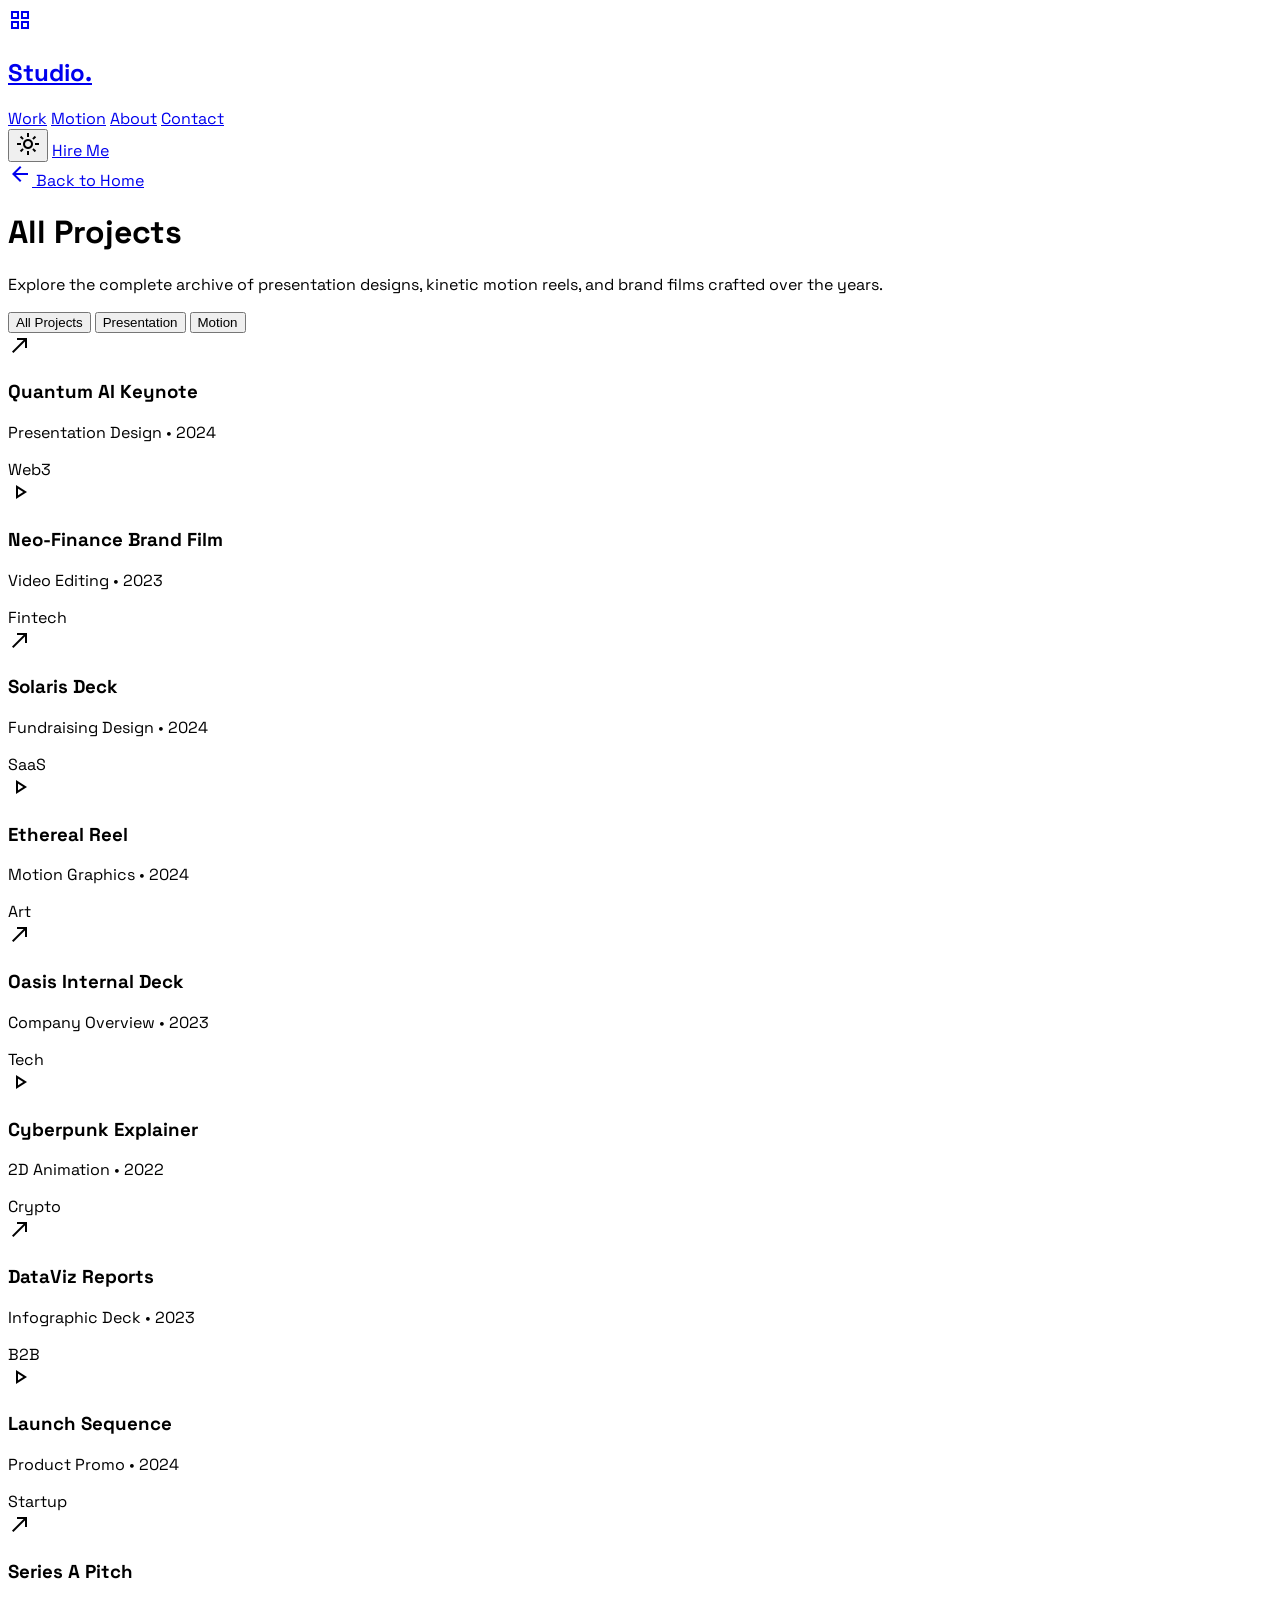
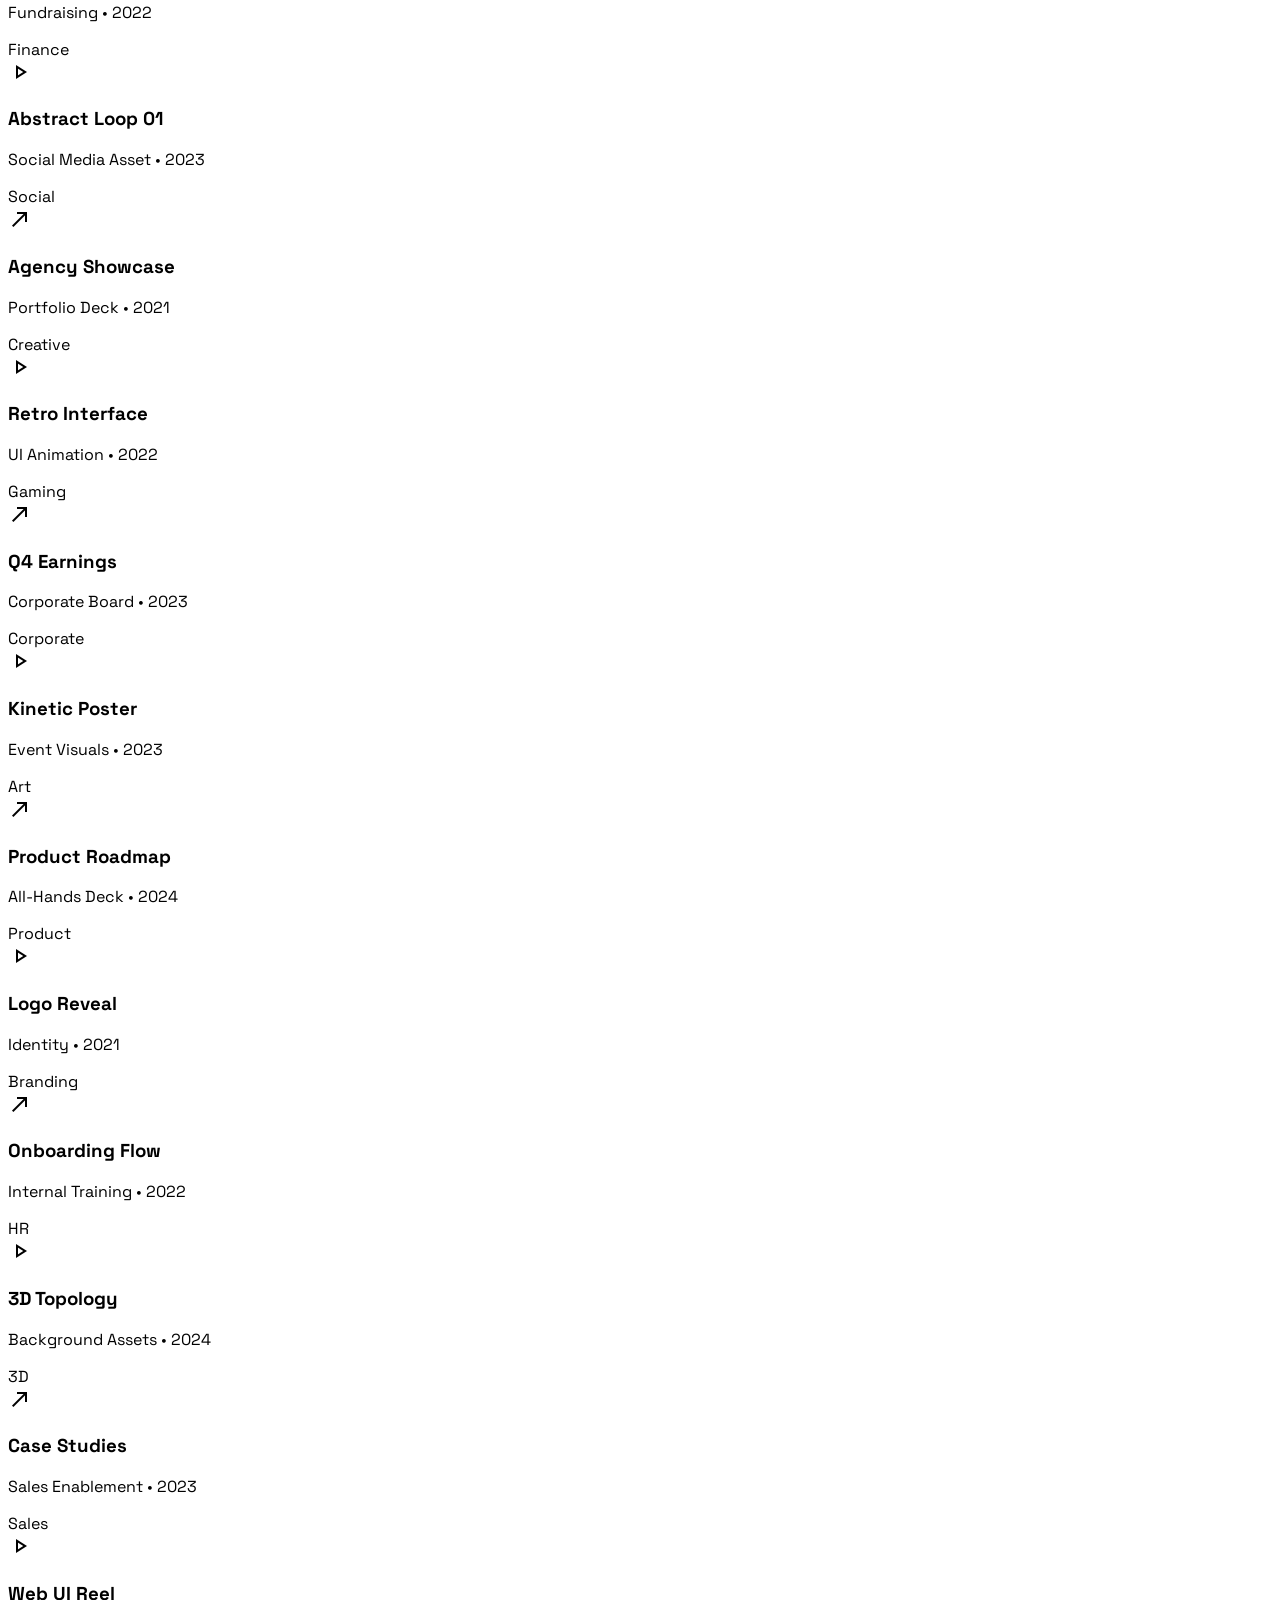
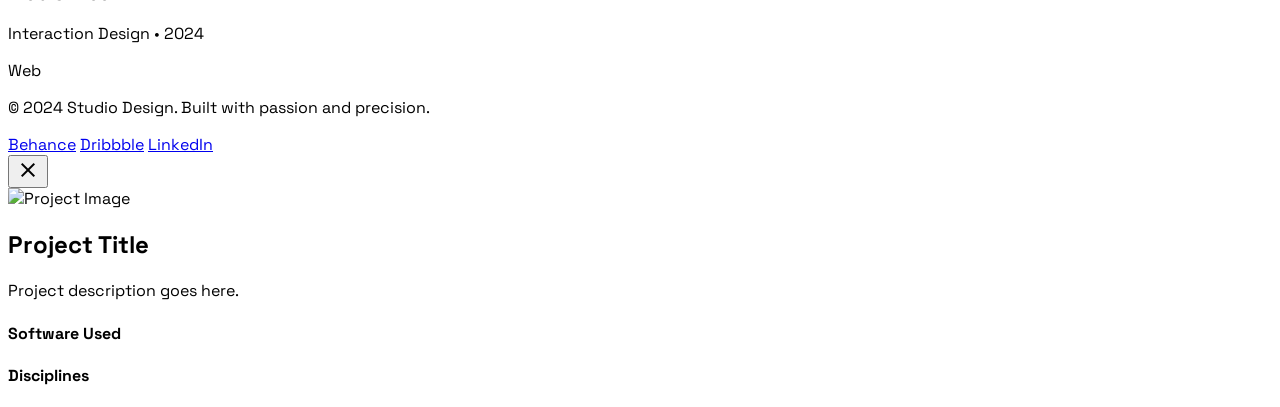
==== portfolio.html @ f1e60ae3 "Initial commit for portfolio landing page" ====
<!DOCTYPE html>

<html class="dark scroll-smooth scroll-pt-20" lang="en">

<head>
    <meta charset="utf-8" />
    <meta content="width=device-width, initial-scale=1.0" name="viewport" />
    <title>All Projects | Studio Portfolio</title>
    <script src="https://cdn.tailwindcss.com?plugins=forms,container-queries"></script>
    <script src="assets/js/tailwind.config.js"></script>
    <link href="https://fonts.googleapis.com/css2?family=Space+Grotesk:wght@300;400;500;600;700&display=swap"
        rel="stylesheet" />
    <link href="https://fonts.googleapis.com/css2?family=Material+Symbols+Outlined:wght,FILL@100..700,0..1&display=swap"
        rel="stylesheet" />
    <link href="https://fonts.googleapis.com/css2?family=Material+Symbols+Outlined:wght,FILL@100..700,0..1&display=swap"
        rel="stylesheet" />
    <link rel="stylesheet" href="assets/css/styles.css" />
</head>

<body
    class="bg-background-light dark:bg-background-dark text-slate-900 dark:text-slate-100 transition-colors duration-300">
    <!-- Top Navigation -->
    <nav
        class="sticky top-0 z-50 w-full border-b border-slate-200 dark:border-slate-800 bg-background-light/80 dark:bg-background-dark/80 backdrop-blur-md">
        <div class="max-w-7xl mx-auto px-6 h-20 flex items-center justify-between">
            <a href="code.html" class="flex items-center gap-3 hover:opacity-80 transition-opacity">
                <div class="size-8 bg-primary rounded-lg flex items-center justify-center text-white">
                    <span class="material-symbols-outlined text-xl">grid_view</span>
                </div>
                <h1 class="text-xl font-bold tracking-tight">Studio.</h1>
            </a>
            <div class="hidden md:flex items-center gap-10">
                <a class="text-sm font-medium hover:text-primary transition-colors" href="code.html#work">Work</a>
                <a class="text-sm font-medium hover:text-primary transition-colors" href="code.html#motion">Motion</a>
                <a class="text-sm font-medium hover:text-primary transition-colors" href="code.html#about">About</a>
                <a class="text-sm font-medium hover:text-primary transition-colors" href="code.html#contact">Contact</a>
            </div>
            <div class="flex items-center gap-4">
                <button id="theme-toggle"
                    class="p-2 rounded-full hover:bg-slate-200 dark:hover:bg-slate-800 transition-colors">
                    <span id="theme-icon" class="material-symbols-outlined text-2xl">light_mode</span>
                </button>
                <a class="hidden sm:block px-5 py-2.5 bg-primary text-white text-sm font-bold rounded-lg hover:opacity-90 transition-opacity"
                    href="code.html#contact">
                    Hire Me
                </a>
            </div>
        </div>
    </nav>

    <!-- All Projects Header -->
    <div class="pt-24 pb-12 max-w-7xl mx-auto px-6 relative">
        <div class="absolute inset-0 kinetic-grid opacity-20 pointer-events-none"
            style="mask-image: linear-gradient(to bottom, black, transparent);"></div>
        <a href="code.html#work"
            class="inline-flex items-center gap-2 text-sm font-bold text-slate-500 hover:text-primary transition-colors mb-8 relative z-10">
            <span class="material-symbols-outlined text-sm">arrow_back</span>
            Back to Home
        </a>
        <h1 class="text-5xl md:text-7xl font-bold tracking-tighter mb-6 relative z-10">All <span
                class="text-primary">Projects</span></h1>
        <p class="text-xl text-slate-600 dark:text-slate-400 max-w-2xl leading-relaxed relative z-10">
            Explore the complete archive of presentation designs, kinetic motion reels, and brand films crafted over the
            years.
        </p>
    </div>

    <!-- Filter Section -->
    <section class="pb-24 max-w-7xl mx-auto px-6">
        <div class="flex border-b border-slate-200 dark:border-slate-800 mb-12">
            <button data-filter="all"
                class="filter-btn active pb-4 px-6 border-b-2 border-primary text-primary font-bold text-sm transition-all sm:text-base">All
                Projects</button>
            <button data-filter="presentation"
                class="filter-btn pb-4 px-6 border-b-2 border-transparent text-slate-400 font-bold text-sm hover:text-slate-600 dark:hover:text-slate-200 transition-all sm:text-base">Presentation</button>
            <button data-filter="motion"
                class="filter-btn pb-4 px-6 border-b-2 border-transparent text-slate-400 font-bold text-sm hover:text-slate-600 dark:hover:text-slate-200 transition-all sm:text-base">Motion</button>
        </div>

        <div class="grid grid-cols-1 md:grid-cols-2 lg:grid-cols-3 gap-8" id="portfolio-grid">
            <!-- Project 1 (Presentation) -->
            <div class="project-card group cursor-pointer" data-category="presentation" data-title="Quantum AI Keynote"
                data-description="A visually stunning keynote presentation crafted for a cutting-edge web3 AI platform. The slides translate complex neural network architectures into simple, digestible diagrams the audience can understand."
                data-software="Figma, Keynote, Illustrator" data-disciplines="Presentation Design, UI Design"
                data-image="https://lh3.googleusercontent.com/aida-public/[base64]">
                <div class="relative aspect-video rounded-2xl overflow-hidden mb-6">
                    <div
                        class="absolute inset-0 bg-primary/20 opacity-0 group-hover:opacity-100 transition-opacity z-10 flex items-center justify-center">
                        <div
                            class="size-16 bg-white rounded-full flex items-center justify-center scale-75 group-hover:scale-100 transition-transform duration-300 shadow-xl">
                            <span class="material-symbols-outlined text-primary text-3xl">north_east</span>
                        </div>
                    </div>
                    <div class="w-full h-full bg-slate-200 dark:bg-slate-800 bg-cover bg-center transition-transform duration-700 group-hover:scale-110"
                        style="background-image: url('https://lh3.googleusercontent.com/aida-public/[base64]')">
                    </div>
                </div>
                <div class="flex justify-between items-start">
                    <div>
                        <h3 class="text-xl font-bold mb-1">Quantum AI Keynote</h3>
                        <p class="text-sm text-slate-500 dark:text-slate-400">Presentation Design • 2024</p>
                    </div>
                    <span
                        class="text-[10px] font-bold uppercase tracking-widest text-primary border border-primary/20 px-2 py-1 rounded-full">Web3</span>
                </div>
            </div>

            <!-- Project 2 (Motion) -->
            <div class="project-card group cursor-pointer" data-category="motion" data-title="Neo-Finance Brand Film"
                data-description="A fast-paced kinetic typography and motion graphics brand film for a modern fintech startup. The edit focuses on dynamic transitions and rhythmic cuts sync'd to a custom electronic soundtrack."
                data-software="After Effects, Premiere Pro, Cinema 4D"
                data-disciplines="Motion Graphics, Video Editing, 3D Rendering"
                data-image="https://lh3.googleusercontent.com/aida-public/[base64]">
                <div class="relative aspect-video rounded-2xl overflow-hidden mb-6">
                    <div
                        class="absolute inset-0 bg-primary/20 opacity-0 group-hover:opacity-100 transition-opacity z-10 flex items-center justify-center">
                        <div
                            class="size-16 bg-white rounded-full flex items-center justify-center scale-75 group-hover:scale-100 transition-transform duration-300 shadow-xl">
                            <span class="material-symbols-outlined text-primary text-3xl">play_arrow</span>
                        </div>
                    </div>
                    <div class="w-full h-full bg-slate-200 dark:bg-slate-800 bg-cover bg-center transition-transform duration-700 group-hover:scale-110"
                        style="background-image: url('https://lh3.googleusercontent.com/aida-public/[base64]')">
                    </div>
                </div>
                <div class="flex justify-between items-start">
                    <div>
                        <h3 class="text-xl font-bold mb-1">Neo-Finance Brand Film</h3>
                        <p class="text-sm text-slate-500 dark:text-slate-400">Video Editing • 2023</p>
                    </div>
                    <span
                        class="text-[10px] font-bold uppercase tracking-widest text-primary border border-primary/20 px-2 py-1 rounded-full">Fintech</span>
                </div>
            </div>

            <!-- Project 3 (Presentation) -->
            <div class="project-card group cursor-pointer" data-category="presentation" data-title="Solaris Deck"
                data-description="A minimalist internal funding deck emphasizing typography and generous white space. Focused on telling the story of solar scalability through clear data visualization and bold product imagery."
                data-software="Keynote, Figma" data-disciplines="Pitch Deck Design, Corporate Branding"
                data-image="https://lh3.googleusercontent.com/aida-public/[base64]">
                <div class="relative aspect-video rounded-2xl overflow-hidden mb-6">
                    <div
                        class="absolute inset-0 bg-primary/20 opacity-0 group-hover:opacity-100 transition-opacity z-10 flex items-center justify-center">
                        <div
                            class="size-16 bg-white rounded-full flex items-center justify-center scale-75 group-hover:scale-100 transition-transform duration-300 shadow-xl">
                            <span class="material-symbols-outlined text-primary text-3xl">north_east</span>
                        </div>
                    </div>
                    <div class="w-full h-full bg-slate-200 dark:bg-slate-800 bg-cover bg-center transition-transform duration-700 group-hover:scale-110"
                        style="background-image: url('https://lh3.googleusercontent.com/aida-public/[base64]')">
                    </div>
                </div>
                <div class="flex justify-between items-start">
                    <div>
                        <h3 class="text-xl font-bold mb-1">Solaris Deck</h3>
                        <p class="text-sm text-slate-500 dark:text-slate-400">Fundraising Design • 2024</p>
                    </div>
                    <span
                        class="text-[10px] font-bold uppercase tracking-widest text-primary border border-primary/20 px-2 py-1 rounded-full">SaaS</span>
                </div>
            </div>

            <!-- Project 4 (Motion) -->
            <div class="project-card group cursor-pointer" data-category="motion" data-title="Ethereal Reel"
                data-description="An artistic collection of looping 3D renders exploring fluid dynamics and subsurface scattering under neon lighting conditions. Used as primary exhibition backdrops in an art gallery."
                data-software="Blender, After Effects, DaVinci Resolve" data-disciplines="3D Animation, Color Grading"
                data-image="https://lh3.googleusercontent.com/aida-public/[base64]">
                <div class="relative aspect-video rounded-2xl overflow-hidden mb-6">
                    <div
                        class="absolute inset-0 bg-primary/20 opacity-0 group-hover:opacity-100 transition-opacity z-10 flex items-center justify-center">
                        <div
                            class="size-16 bg-white rounded-full flex items-center justify-center scale-75 group-hover:scale-100 transition-transform duration-300 shadow-xl">
                            <span class="material-symbols-outlined text-primary text-3xl">play_arrow</span>
                        </div>
                    </div>
                    <div class="w-full h-full bg-slate-200 dark:bg-slate-800 bg-cover bg-center transition-transform duration-700 group-hover:scale-110"
                        style="background-image: url('https://lh3.googleusercontent.com/aida-public/[base64]')">
                    </div>
                </div>
                <div class="flex justify-between items-start">
                    <div>
                        <h3 class="text-xl font-bold mb-1">Ethereal Reel</h3>
                        <p class="text-sm text-slate-500 dark:text-slate-400">Motion Graphics • 2024</p>
                    </div>
                    <span
                        class="text-[10px] font-bold uppercase tracking-widest text-primary border border-primary/20 px-2 py-1 rounded-full">Art</span>
                </div>
            </div>

            <!-- Project 5 (Presentation) -->
            <div class="project-card group cursor-pointer" data-category="presentation" data-title="Oasis Internal Deck"
                data-description="A clean, comprehensive internal company overview deck for a leading tech conglomerate. Uses soft gradients and precise data visualization to inform stakeholders of Q3 growth metrics."
                data-software="Google Slides, Figma" data-disciplines="Corporate Branding, Presentation Design"
                data-image="https://images.unsplash.com/photo-1557804506-669a67965ba0?ixlib=rb-4.0.3&auto=format&fit=crop&w=800&q=80">
                <div class="relative aspect-video rounded-2xl overflow-hidden mb-6">
                    <div
                        class="absolute inset-0 bg-primary/20 opacity-0 group-hover:opacity-100 transition-opacity z-10 flex items-center justify-center">
                        <div
                            class="size-16 bg-white rounded-full flex items-center justify-center scale-75 group-hover:scale-100 transition-transform duration-300 shadow-xl">
                            <span class="material-symbols-outlined text-primary text-3xl">north_east</span>
                        </div>
                    </div>
                    <div class="w-full h-full bg-slate-300 dark:bg-slate-700 bg-cover bg-center transition-transform duration-700 group-hover:scale-110"
                        style="background-image: url('https://images.unsplash.com/photo-1557804506-669a67965ba0?ixlib=rb-4.0.3&auto=format&fit=crop&w=800&q=80')">
                    </div>
                </div>
                <div class="flex justify-between items-start">
                    <div>
                        <h3 class="text-xl font-bold mb-1">Oasis Internal Deck</h3>
                        <p class="text-sm text-slate-500 dark:text-slate-400">Company Overview • 2023</p>
                    </div>
                    <span
                        class="text-[10px] font-bold uppercase tracking-widest text-primary border border-primary/20 px-2 py-1 rounded-full">Tech</span>
                </div>
            </div>

            <!-- Project 6 (Motion) -->
            <div class="project-card group cursor-pointer" data-category="motion" data-title="Cyberpunk Explainer"
                data-description="A 2D character animation and explainer video exploring the future of crypto-wallets. Designed with a distinct cyberpunk aesthetic, using vibrant neon outlines and deep contrasting shadows."
                data-software="After Effects, Illustrator" data-disciplines="2D Animation, Illustration"
                data-image="https://images.unsplash.com/photo-1550751827-4bd374c3f58b?ixlib=rb-4.0.3&auto=format&fit=crop&w=800&q=80">
                <div class="relative aspect-video rounded-2xl overflow-hidden mb-6">
                    <div
                        class="absolute inset-0 bg-primary/20 opacity-0 group-hover:opacity-100 transition-opacity z-10 flex items-center justify-center">
                        <div
                            class="size-16 bg-white rounded-full flex items-center justify-center scale-75 group-hover:scale-100 transition-transform duration-300 shadow-xl">
                            <span class="material-symbols-outlined text-primary text-3xl">play_arrow</span>
                        </div>
                    </div>
                    <div class="w-full h-full bg-slate-300 dark:bg-slate-700 bg-cover bg-center transition-transform duration-700 group-hover:scale-110"
                        style="background-image: url('https://images.unsplash.com/photo-1550751827-4bd374c3f58b?ixlib=rb-4.0.3&auto=format&fit=crop&w=800&q=80')">
                    </div>
                </div>
                <div class="flex justify-between items-start">
                    <div>
                        <h3 class="text-xl font-bold mb-1">Cyberpunk Explainer</h3>
                        <p class="text-sm text-slate-500 dark:text-slate-400">2D Animation • 2022</p>
                    </div>
                    <span
                        class="text-[10px] font-bold uppercase tracking-widest text-primary border border-primary/20 px-2 py-1 rounded-full">Crypto</span>
                </div>
            </div>

            <!-- Project 7 (Presentation) -->
            <div class="project-card group cursor-pointer" data-category="presentation" data-title="DataViz Reports"
                data-description="A sophisticated infographic deck designed for B2B analytics. Transformed dense spreadsheets of unstructured data into a compelling, visually striking narrative utilizing custom chart graphics."
                data-software="Tableau, Keynote, Figma" data-disciplines="Information Architecture, Data Visualization"
                data-image="https://images.unsplash.com/photo-1551288049-bebda4e38f71?ixlib=rb-4.0.3&auto=format&fit=crop&w=800&q=80">
                <div class="relative aspect-video rounded-2xl overflow-hidden mb-6">
                    <div
                        class="absolute inset-0 bg-primary/20 opacity-0 group-hover:opacity-100 transition-opacity z-10 flex items-center justify-center">
                        <div
                            class="size-16 bg-white rounded-full flex items-center justify-center scale-75 group-hover:scale-100 transition-transform duration-300 shadow-xl">
                            <span class="material-symbols-outlined text-primary text-3xl">north_east</span>
                        </div>
                    </div>
                    <div class="w-full h-full bg-slate-300 dark:bg-slate-700 bg-cover bg-center transition-transform duration-700 group-hover:scale-110"
                        style="background-image: url('https://images.unsplash.com/photo-1551288049-bebda4e38f71?ixlib=rb-4.0.3&auto=format&fit=crop&w=800&q=80')">
                    </div>
                </div>
                <div class="flex justify-between items-start">
                    <div>
                        <h3 class="text-xl font-bold mb-1">DataViz Reports</h3>
                        <p class="text-sm text-slate-500 dark:text-slate-400">Infographic Deck • 2023</p>
                    </div>
                    <span
                        class="text-[10px] font-bold uppercase tracking-widest text-primary border border-primary/20 px-2 py-1 rounded-full">B2B</span>
                </div>
            </div>

            <!-- Project 8 (Motion) -->
            <div class="project-card group cursor-pointer" data-category="motion" data-title="Launch Sequence"
                data-description="A dramatic hardware product promo showcasing the unveiling of a sleek new consumer electronics device. Built around high-contrast lighting, macro camera movements, and tension-building sound design."
                data-software="Cinema 4D, Redshift, After Effects, Logic Pro"
                data-disciplines="3D Product Visualization, Sound Design"
                data-image="https://images.unsplash.com/photo-1535016120720-40c746a6580c?ixlib=rb-4.0.3&auto=format&fit=crop&w=800&q=80">
                <div class="relative aspect-video rounded-2xl overflow-hidden mb-6">
                    <div
                        class="absolute inset-0 bg-primary/20 opacity-0 group-hover:opacity-100 transition-opacity z-10 flex items-center justify-center">
                        <div
                            class="size-16 bg-white rounded-full flex items-center justify-center scale-75 group-hover:scale-100 transition-transform duration-300 shadow-xl">
                            <span class="material-symbols-outlined text-primary text-3xl">play_arrow</span>
                        </div>
                    </div>
                    <div class="w-full h-full bg-slate-300 dark:bg-slate-700 bg-cover bg-center transition-transform duration-700 group-hover:scale-110"
                        style="background-image: url('https://images.unsplash.com/photo-1535016120720-40c746a6580c?ixlib=rb-4.0.3&auto=format&fit=crop&w=800&q=80')">
                    </div>
                </div>
                <div class="flex justify-between items-start">
                    <div>
                        <h3 class="text-xl font-bold mb-1">Launch Sequence</h3>
                        <p class="text-sm text-slate-500 dark:text-slate-400">Product Promo • 2024</p>
                    </div>
                    <span
                        class="text-[10px] font-bold uppercase tracking-widest text-primary border border-primary/20 px-2 py-1 rounded-full">Startup</span>
                </div>
            </div>

            <!-- Project 9 (Presentation) -->
            <div class="project-card group cursor-pointer" data-category="presentation" data-title="Series A Pitch"
                data-description="A high-stakes Series A pitch deck that successfully raised $15M for a fast-growing fintech company. Focuses on clear problem-solution framing and robust financial modeling slides."
                data-software="Keynote, Illustrator" data-disciplines="Pitch Deck Design, Brand Identity"
                data-image="https://images.unsplash.com/photo-1460925895917-afdab827c52f?ixlib=rb-4.0.3&auto=format&fit=crop&w=800&q=80">
                <div class="relative aspect-video rounded-2xl overflow-hidden mb-6">
                    <div
                        class="absolute inset-0 bg-primary/20 opacity-0 group-hover:opacity-100 transition-opacity z-10 flex items-center justify-center">
                        <div
                            class="size-16 bg-white rounded-full flex items-center justify-center scale-75 group-hover:scale-100 transition-transform duration-300 shadow-xl">
                            <span class="material-symbols-outlined text-primary text-3xl">north_east</span>
                        </div>
                    </div>
                    <div class="w-full h-full bg-slate-300 dark:bg-slate-700 bg-cover bg-center transition-transform duration-700 group-hover:scale-110"
                        style="background-image: url('https://images.unsplash.com/photo-1460925895917-afdab827c52f?ixlib=rb-4.0.3&auto=format&fit=crop&w=800&q=80')">
                    </div>
                </div>
                <div class="flex justify-between items-start">
                    <div>
                        <h3 class="text-xl font-bold mb-1">Series A Pitch</h3>
                        <p class="text-sm text-slate-500 dark:text-slate-400">Fundraising • 2022</p>
                    </div>
                    <span
                        class="text-[10px] font-bold uppercase tracking-widest text-primary border border-primary/20 px-2 py-1 rounded-full">Finance</span>
                </div>
            </div>

            <!-- Project 10 (Motion) -->
            <div class="project-card group cursor-pointer" data-category="motion" data-title="Abstract Loop 01"
                data-description="A series of seamlessly looping geometric animations designed for social media engagement. Experimenting with procedural textures and physical simulations."
                data-software="Blender, After Effects" data-disciplines="3D Animation, Procedural Design"
                data-image="https://images.unsplash.com/photo-1618005182384-a83a8bd57fbe?ixlib=rb-4.0.3&auto=format&fit=crop&w=800&q=80">
                <div class="relative aspect-video rounded-2xl overflow-hidden mb-6">
                    <div
                        class="absolute inset-0 bg-primary/20 opacity-0 group-hover:opacity-100 transition-opacity z-10 flex items-center justify-center">
                        <div
                            class="size-16 bg-white rounded-full flex items-center justify-center scale-75 group-hover:scale-100 transition-transform duration-300 shadow-xl">
                            <span class="material-symbols-outlined text-primary text-3xl">play_arrow</span>
                        </div>
                    </div>
                    <div class="w-full h-full bg-slate-300 dark:bg-slate-700 bg-cover bg-center transition-transform duration-700 group-hover:scale-110"
                        style="background-image: url('https://images.unsplash.com/photo-1618005182384-a83a8bd57fbe?ixlib=rb-4.0.3&auto=format&fit=crop&w=800&q=80')">
                    </div>
                </div>
                <div class="flex justify-between items-start">
                    <div>
                        <h3 class="text-xl font-bold mb-1">Abstract Loop 01</h3>
                        <p class="text-sm text-slate-500 dark:text-slate-400">Social Media Asset • 2023</p>
                    </div>
                    <span
                        class="text-[10px] font-bold uppercase tracking-widest text-primary border border-primary/20 px-2 py-1 rounded-full">Social</span>
                </div>
            </div>

            <!-- Project 11 (Presentation) -->
            <div class="project-card group cursor-pointer" data-category="presentation" data-title="Agency Showcase"
                data-description="A bold, image-heavy portfolio deck designed for a creative agency. Utilizing full-bleed imagery and minimalist typography to let the agency's work speak for itself."
                data-software="Figma, Photoshop" data-disciplines="Portfolio Design, Layout"
                data-image="https://images.unsplash.com/photo-1542744094-24638ea0b3ac?ixlib=rb-4.0.3&auto=format&fit=crop&w=800&q=80">
                <div class="relative aspect-video rounded-2xl overflow-hidden mb-6">
                    <div
                        class="absolute inset-0 bg-primary/20 opacity-0 group-hover:opacity-100 transition-opacity z-10 flex items-center justify-center">
                        <div
                            class="size-16 bg-white rounded-full flex items-center justify-center scale-75 group-hover:scale-100 transition-transform duration-300 shadow-xl">
                            <span class="material-symbols-outlined text-primary text-3xl">north_east</span>
                        </div>
                    </div>
                    <div class="w-full h-full bg-slate-300 dark:bg-slate-700 bg-cover bg-center transition-transform duration-700 group-hover:scale-110"
                        style="background-image: url('https://images.unsplash.com/photo-1542744094-24638ea0b3ac?ixlib=rb-4.0.3&auto=format&fit=crop&w=800&q=80')">
                    </div>
                </div>
                <div class="flex justify-between items-start">
                    <div>
                        <h3 class="text-xl font-bold mb-1">Agency Showcase</h3>
                        <p class="text-sm text-slate-500 dark:text-slate-400">Portfolio Deck • 2021</p>
                    </div>
                    <span
                        class="text-[10px] font-bold uppercase tracking-widest text-primary border border-primary/20 px-2 py-1 rounded-full">Creative</span>
                </div>
            </div>

            <!-- Project 12 (Motion) -->
            <div class="project-card group cursor-pointer" data-category="motion" data-title="Retro Interface"
                data-description="A UI animation study recreating a nostalgic, retro-futuristic operating system. Features scanning lines, glowing text effects, and chunky transitional animations."
                data-software="After Effects, Figma" data-disciplines="UI Animation, Motion Graphics"
                data-image="https://images.unsplash.com/photo-1550745165-9bc0b252726f?ixlib=rb-4.0.3&auto=format&fit=crop&w=800&q=80">
                <div class="relative aspect-video rounded-2xl overflow-hidden mb-6">
                    <div
                        class="absolute inset-0 bg-primary/20 opacity-0 group-hover:opacity-100 transition-opacity z-10 flex items-center justify-center">
                        <div
                            class="size-16 bg-white rounded-full flex items-center justify-center scale-75 group-hover:scale-100 transition-transform duration-300 shadow-xl">
                            <span class="material-symbols-outlined text-primary text-3xl">play_arrow</span>
                        </div>
                    </div>
                    <div class="w-full h-full bg-slate-300 dark:bg-slate-700 bg-cover bg-center transition-transform duration-700 group-hover:scale-110"
                        style="background-image: url('https://images.unsplash.com/photo-1550745165-9bc0b252726f?ixlib=rb-4.0.3&auto=format&fit=crop&w=800&q=80')">
                    </div>
                </div>
                <div class="flex justify-between items-start">
                    <div>
                        <h3 class="text-xl font-bold mb-1">Retro Interface</h3>
                        <p class="text-sm text-slate-500 dark:text-slate-400">UI Animation • 2022</p>
                    </div>
                    <span
                        class="text-[10px] font-bold uppercase tracking-widest text-primary border border-primary/20 px-2 py-1 rounded-full">Gaming</span>
                </div>
            </div>

            <!-- Project 13 (Presentation) -->
            <div class="project-card group cursor-pointer" data-category="presentation" data-title="Q4 Earnings"
                data-description="A sophisticated corporate board deck synthesizing an entire year of financial performance into a clear, compelling 15-minute narrative for stakeholders."
                data-software="PowerPoint, Excel, Illustrator" data-disciplines="Financial Reporting, Layout Design"
                data-image="https://images.unsplash.com/photo-1460925895917-afdab827c52f?ixlib=rb-4.0.3&auto=format&fit=crop&w=800&q=80">
                <div class="relative aspect-video rounded-2xl overflow-hidden mb-6">
                    <div
                        class="absolute inset-0 bg-primary/20 opacity-0 group-hover:opacity-100 transition-opacity z-10 flex items-center justify-center">
                        <div
                            class="size-16 bg-white rounded-full flex items-center justify-center scale-75 group-hover:scale-100 transition-transform duration-300 shadow-xl">
                            <span class="material-symbols-outlined text-primary text-3xl">north_east</span>
                        </div>
                    </div>
                    <div class="w-full h-full bg-slate-300 dark:bg-slate-700 bg-cover bg-center transition-transform duration-700 group-hover:scale-110"
                        style="background-image: url('https://images.unsplash.com/photo-1460925895917-afdab827c52f?ixlib=rb-4.0.3&auto=format&fit=crop&w=800&q=80')">
                    </div>
                </div>
                <div class="flex justify-between items-start">
                    <div>
                        <h3 class="text-xl font-bold mb-1">Q4 Earnings</h3>
                        <p class="text-sm text-slate-500 dark:text-slate-400">Corporate Board • 2023</p>
                    </div>
                    <span
                        class="text-[10px] font-bold uppercase tracking-widest text-primary border border-primary/20 px-2 py-1 rounded-full">Corporate</span>
                </div>
            </div>

            <!-- Project 14 (Motion) -->
            <div class="project-card group cursor-pointer" data-category="motion" data-title="Kinetic Poster"
                data-description="A series of animated typography posters for an underground music festival. Combines aggressive frame rates with distorted soundscapes to capture the raw energy of the event."
                data-software="After Effects, Photoshop" data-disciplines="Typography, Motion Graphics"
                data-image="https://images.unsplash.com/photo-1614850523459-c2f4c699c52e?ixlib=rb-4.0.3&auto=format&fit=crop&w=800&q=80">
                <div class="relative aspect-video rounded-2xl overflow-hidden mb-6">
                    <div
                        class="absolute inset-0 bg-primary/20 opacity-0 group-hover:opacity-100 transition-opacity z-10 flex items-center justify-center">
                        <div
                            class="size-16 bg-white rounded-full flex items-center justify-center scale-75 group-hover:scale-100 transition-transform duration-300 shadow-xl">
                            <span class="material-symbols-outlined text-primary text-3xl">play_arrow</span>
                        </div>
                    </div>
                    <div class="w-full h-full bg-slate-300 dark:bg-slate-700 bg-cover bg-center transition-transform duration-700 group-hover:scale-110"
                        style="background-image: url('https://images.unsplash.com/photo-1614850523459-c2f4c699c52e?ixlib=rb-4.0.3&auto=format&fit=crop&w=800&q=80')">
                    </div>
                </div>
                <div class="flex justify-between items-start">
                    <div>
                        <h3 class="text-xl font-bold mb-1">Kinetic Poster</h3>
                        <p class="text-sm text-slate-500 dark:text-slate-400">Event Visuals • 2023</p>
                    </div>
                    <span
                        class="text-[10px] font-bold uppercase tracking-widest text-primary border border-primary/20 px-2 py-1 rounded-full">Art</span>
                </div>
            </div>

            <!-- Project 15 (Presentation) -->
            <div class="project-card group cursor-pointer" data-category="presentation" data-title="Product Roadmap"
                data-description="An engaging all-hands product roadmap deck designed to align an entire organization around key Q1 deliverables and long-term vision goals."
                data-software="Figma, Keynote" data-disciplines="Information Architecture, UX Research"
                data-image="https://images.unsplash.com/photo-1542744173-8e7e53415bb0?ixlib=rb-4.0.3&auto=format&fit=crop&w=800&q=80">
                <div class="relative aspect-video rounded-2xl overflow-hidden mb-6">
                    <div
                        class="absolute inset-0 bg-primary/20 opacity-0 group-hover:opacity-100 transition-opacity z-10 flex items-center justify-center">
                        <div
                            class="size-16 bg-white rounded-full flex items-center justify-center scale-75 group-hover:scale-100 transition-transform duration-300 shadow-xl">
                            <span class="material-symbols-outlined text-primary text-3xl">north_east</span>
                        </div>
                    </div>
                    <div class="w-full h-full bg-slate-300 dark:bg-slate-700 bg-cover bg-center transition-transform duration-700 group-hover:scale-110"
                        style="background-image: url('https://images.unsplash.com/photo-1542744173-8e7e53415bb0?ixlib=rb-4.0.3&auto=format&fit=crop&w=800&q=80')">
                    </div>
                </div>
                <div class="flex justify-between items-start">
                    <div>
                        <h3 class="text-xl font-bold mb-1">Product Roadmap</h3>
                        <p class="text-sm text-slate-500 dark:text-slate-400">All-Hands Deck • 2024</p>
                    </div>
                    <span
                        class="text-[10px] font-bold uppercase tracking-widest text-primary border border-primary/20 px-2 py-1 rounded-full">Product</span>
                </div>
            </div>

            <!-- Project 16 (Motion) -->
            <div class="project-card group cursor-pointer" data-category="motion" data-title="Logo Reveal"
                data-description="A minimalist, highly polished 5-second logo reveal animation utilizing negative space, fluid motion trails, and crisp sound effects to establish brand presence."
                data-software="After Effects, Illustrator" data-disciplines="Brand Identity, 2D Animation"
                data-image="https://images.unsplash.com/photo-1550745165-9bc0b252726f?ixlib=rb-4.0.3&auto=format&fit=crop&w=800&q=80">
                <div class="relative aspect-video rounded-2xl overflow-hidden mb-6">
                    <div
                        class="absolute inset-0 bg-primary/20 opacity-0 group-hover:opacity-100 transition-opacity z-10 flex items-center justify-center">
                        <div
                            class="size-16 bg-white rounded-full flex items-center justify-center scale-75 group-hover:scale-100 transition-transform duration-300 shadow-xl">
                            <span class="material-symbols-outlined text-primary text-3xl">play_arrow</span>
                        </div>
                    </div>
                    <div class="w-full h-full bg-slate-300 dark:bg-slate-700 bg-cover bg-center transition-transform duration-700 group-hover:scale-110"
                        style="background-image: url('https://images.unsplash.com/photo-1550745165-9bc0b252726f?ixlib=rb-4.0.3&auto=format&fit=crop&w=800&q=80')">
                    </div>
                </div>
                <div class="flex justify-between items-start">
                    <div>
                        <h3 class="text-xl font-bold mb-1">Logo Reveal</h3>
                        <p class="text-sm text-slate-500 dark:text-slate-400">Identity • 2021</p>
                    </div>
                    <span
                        class="text-[10px] font-bold uppercase tracking-widest text-primary border border-primary/20 px-2 py-1 rounded-full">Branding</span>
                </div>
            </div>

            <!-- Project 17 (Presentation) -->
            <div class="project-card group cursor-pointer" data-category="presentation">
                <div class="relative aspect-video rounded-2xl overflow-hidden mb-6">
                    <div
                        class="absolute inset-0 bg-primary/20 opacity-0 group-hover:opacity-100 transition-opacity z-10 flex items-center justify-center">
                        <div
                            class="size-16 bg-white rounded-full flex items-center justify-center scale-75 group-hover:scale-100 transition-transform duration-300 shadow-xl">
                            <span class="material-symbols-outlined text-primary text-3xl">north_east</span>
                        </div>
                    </div>
                    <div class="w-full h-full bg-slate-300 dark:bg-slate-700 bg-cover bg-center transition-transform duration-700 group-hover:scale-110"
                        style="background-image: url('https://images.unsplash.com/photo-1531403009284-440f080d1e12?ixlib=rb-4.0.3&auto=format&fit=crop&w=800&q=80')">
                    </div>
                </div>
                <div class="flex justify-between items-start">
                    <div>
                        <h3 class="text-xl font-bold mb-1">Onboarding Flow</h3>
                        <p class="text-sm text-slate-500 dark:text-slate-400">Internal Training • 2022</p>
                    </div>
                    <span
                        class="text-[10px] font-bold uppercase tracking-widest text-primary border border-primary/20 px-2 py-1 rounded-full">HR</span>
                </div>
            </div>

            <!-- Project 18 (Motion) -->
            <div class="project-card group cursor-pointer" data-category="motion">
                <div class="relative aspect-video rounded-2xl overflow-hidden mb-6">
                    <div
                        class="absolute inset-0 bg-primary/20 opacity-0 group-hover:opacity-100 transition-opacity z-10 flex items-center justify-center">
                        <div
                            class="size-16 bg-white rounded-full flex items-center justify-center scale-75 group-hover:scale-100 transition-transform duration-300 shadow-xl">
                            <span class="material-symbols-outlined text-primary text-3xl">play_arrow</span>
                        </div>
                    </div>
                    <div class="w-full h-full bg-slate-300 dark:bg-slate-700 bg-cover bg-center transition-transform duration-700 group-hover:scale-110"
                        style="background-image: url('https://images.unsplash.com/photo-1620641788421-7a1c342ea42e?ixlib=rb-4.0.3&auto=format&fit=crop&w=800&q=80')">
                    </div>
                </div>
                <div class="flex justify-between items-start">
                    <div>
                        <h3 class="text-xl font-bold mb-1">3D Topology</h3>
                        <p class="text-sm text-slate-500 dark:text-slate-400">Background Assets • 2024</p>
                    </div>
                    <span
                        class="text-[10px] font-bold uppercase tracking-widest text-primary border border-primary/20 px-2 py-1 rounded-full">3D</span>
                </div>
            </div>

            <!-- Project 19 (Presentation) -->
            <div class="project-card group cursor-pointer" data-category="presentation">
                <div class="relative aspect-video rounded-2xl overflow-hidden mb-6">
                    <div
                        class="absolute inset-0 bg-primary/20 opacity-0 group-hover:opacity-100 transition-opacity z-10 flex items-center justify-center">
                        <div
                            class="size-16 bg-white rounded-full flex items-center justify-center scale-75 group-hover:scale-100 transition-transform duration-300 shadow-xl">
                            <span class="material-symbols-outlined text-primary text-3xl">north_east</span>
                        </div>
                    </div>
                    <div class="w-full h-full bg-slate-300 dark:bg-slate-700 bg-cover bg-center transition-transform duration-700 group-hover:scale-110"
                        style="background-image: url('https://images.unsplash.com/photo-1551288049-bebda4e38f71?ixlib=rb-4.0.3&auto=format&fit=crop&w=800&q=80')">
                    </div>
                </div>
                <div class="flex justify-between items-start">
                    <div>
                        <h3 class="text-xl font-bold mb-1">Case Studies</h3>
                        <p class="text-sm text-slate-500 dark:text-slate-400">Sales Enablement • 2023</p>
                    </div>
                    <span
                        class="text-[10px] font-bold uppercase tracking-widest text-primary border border-primary/20 px-2 py-1 rounded-full">Sales</span>
                </div>
            </div>

            <!-- Project 20 (Motion) -->
            <div class="project-card group cursor-pointer" data-category="motion">
                <div class="relative aspect-video rounded-2xl overflow-hidden mb-6">
                    <div
                        class="absolute inset-0 bg-primary/20 opacity-0 group-hover:opacity-100 transition-opacity z-10 flex items-center justify-center">
                        <div
                            class="size-16 bg-white rounded-full flex items-center justify-center scale-75 group-hover:scale-100 transition-transform duration-300 shadow-xl">
                            <span class="material-symbols-outlined text-primary text-3xl">play_arrow</span>
                        </div>
                    </div>
                    <div class="w-full h-full bg-slate-300 dark:bg-slate-700 bg-cover bg-center transition-transform duration-700 group-hover:scale-110"
                        style="background-image: url('https://images.unsplash.com/photo-1550751827-4bd374c3f58b?ixlib=rb-4.0.3&auto=format&fit=crop&w=800&q=80')">
                    </div>
                </div>
                <div class="flex justify-between items-start">
                    <div>
                        <h3 class="text-xl font-bold mb-1">Web UI Reel</h3>
                        <p class="text-sm text-slate-500 dark:text-slate-400">Interaction Design • 2024</p>
                    </div>
                    <span
                        class="text-[10px] font-bold uppercase tracking-widest text-primary border border-primary/20 px-2 py-1 rounded-full">Web</span>
                </div>
            </div>
        </div>
    </section>

    <!-- Footer -->
    <footer class="py-12 border-t border-slate-200 dark:border-slate-800">
        <div class="max-w-7xl mx-auto px-6 flex flex-col md:flex-row justify-between items-center gap-6">
            <p class="text-sm text-slate-500">© 2024 Studio Design. Built with passion and precision.</p>
            <div class="flex gap-8 text-sm font-bold uppercase tracking-widest text-slate-400">
                <a class="hover:text-primary transition-colors" href="#">Behance</a>
                <a class="hover:text-primary transition-colors" href="#">Dribbble</a>
                <a class="hover:text-primary transition-colors" href="#">LinkedIn</a>
            </div>
        </div>
    </footer>

    <script src="assets/js/main.js"></script>

    <!-- Project Details Modal -->
    <div id="project-modal"
        class="fixed inset-0 z-[200] hidden items-center justify-center p-4 sm:p-6 bg-slate-900/40 dark:bg-black/60 backdrop-blur-md opacity-0 transition-opacity duration-300">
        <!-- Overlay click area -->
        <div id="modal-backdrop" class="absolute inset-0"></div>

        <!-- Modal Content -->
        <div
            class="relative w-full max-w-3xl bg-white dark:bg-slate-900 border border-slate-200 dark:border-slate-800 rounded-3xl shadow-2xl overflow-hidden transform scale-95 transition-transform duration-300 max-h-[90vh] flex flex-col">
            <!-- Close Button -->
            <button id="close-modal-btn"
                class="absolute top-4 right-4 z-10 p-2 bg-white/50 dark:bg-black/30 backdrop-blur-sm rounded-full text-slate-900 dark:text-white hover:bg-white dark:hover:bg-slate-800 transition-colors shadow-sm">
                <span class="material-symbols-outlined">close</span>
            </button>

            <!-- Hero Image -->
            <div class="w-full h-48 sm:h-64 md:h-80 bg-slate-200 dark:bg-slate-800 relative z-0">
                <img id="modal-image" src="" alt="Project Image" class="w-full h-full object-cover" />
                <div class="absolute inset-0 bg-gradient-to-t from-white dark:from-slate-900 to-transparent"></div>
            </div>

            <!-- Content Area - Scrollable -->
            <div class="p-6 sm:p-8 md:p-10 -mt-16 sm:-mt-20 relative z-10 overflow-y-auto flex-1 custom-scrollbar">
                <h2 id="modal-title"
                    class="text-3xl md:text-4xl font-bold tracking-tight mb-4 text-slate-900 dark:text-white">Project
                    Title</h2>

                <p id="modal-description" class="text-lg text-slate-600 dark:text-slate-300 mb-8 leading-relaxed">
                    Project description goes here.
                </p>

                <div class="grid grid-cols-1 md:grid-cols-2 gap-8 border-t border-slate-200 dark:border-slate-800 pt-8">
                    <!-- Software Section -->
                    <div>
                        <h4 class="text-sm font-bold uppercase tracking-widest text-primary mb-3">Software Used</h4>
                        <div id="modal-software" class="flex flex-wrap gap-2">
                            <!-- Tags injected via JS -->
                        </div>
                    </div>

                    <!-- Disciplines Section -->
                    <div>
                        <h4 class="text-sm font-bold uppercase tracking-widest text-primary mb-3">Disciplines</h4>
                        <div id="modal-disciplines" class="flex flex-wrap gap-2">
                            <!-- Tags injected via JS -->
                        </div>
                    </div>
                </div>
            </div>
        </div>
    </div>
</body>

</html>
---- assets/css/styles.css ----
body {
    font-family: 'Space Grotesk', sans-serif;
}

.kinetic-grid {
    background-image: radial-gradient(circle at 2px 2px, rgba(13, 89, 242, 0.15) 1px, transparent 0);
    background-size: 40px 40px;
}

.project-card {
    transition: opacity 0.3s ease, transform 0.3s ease;
}
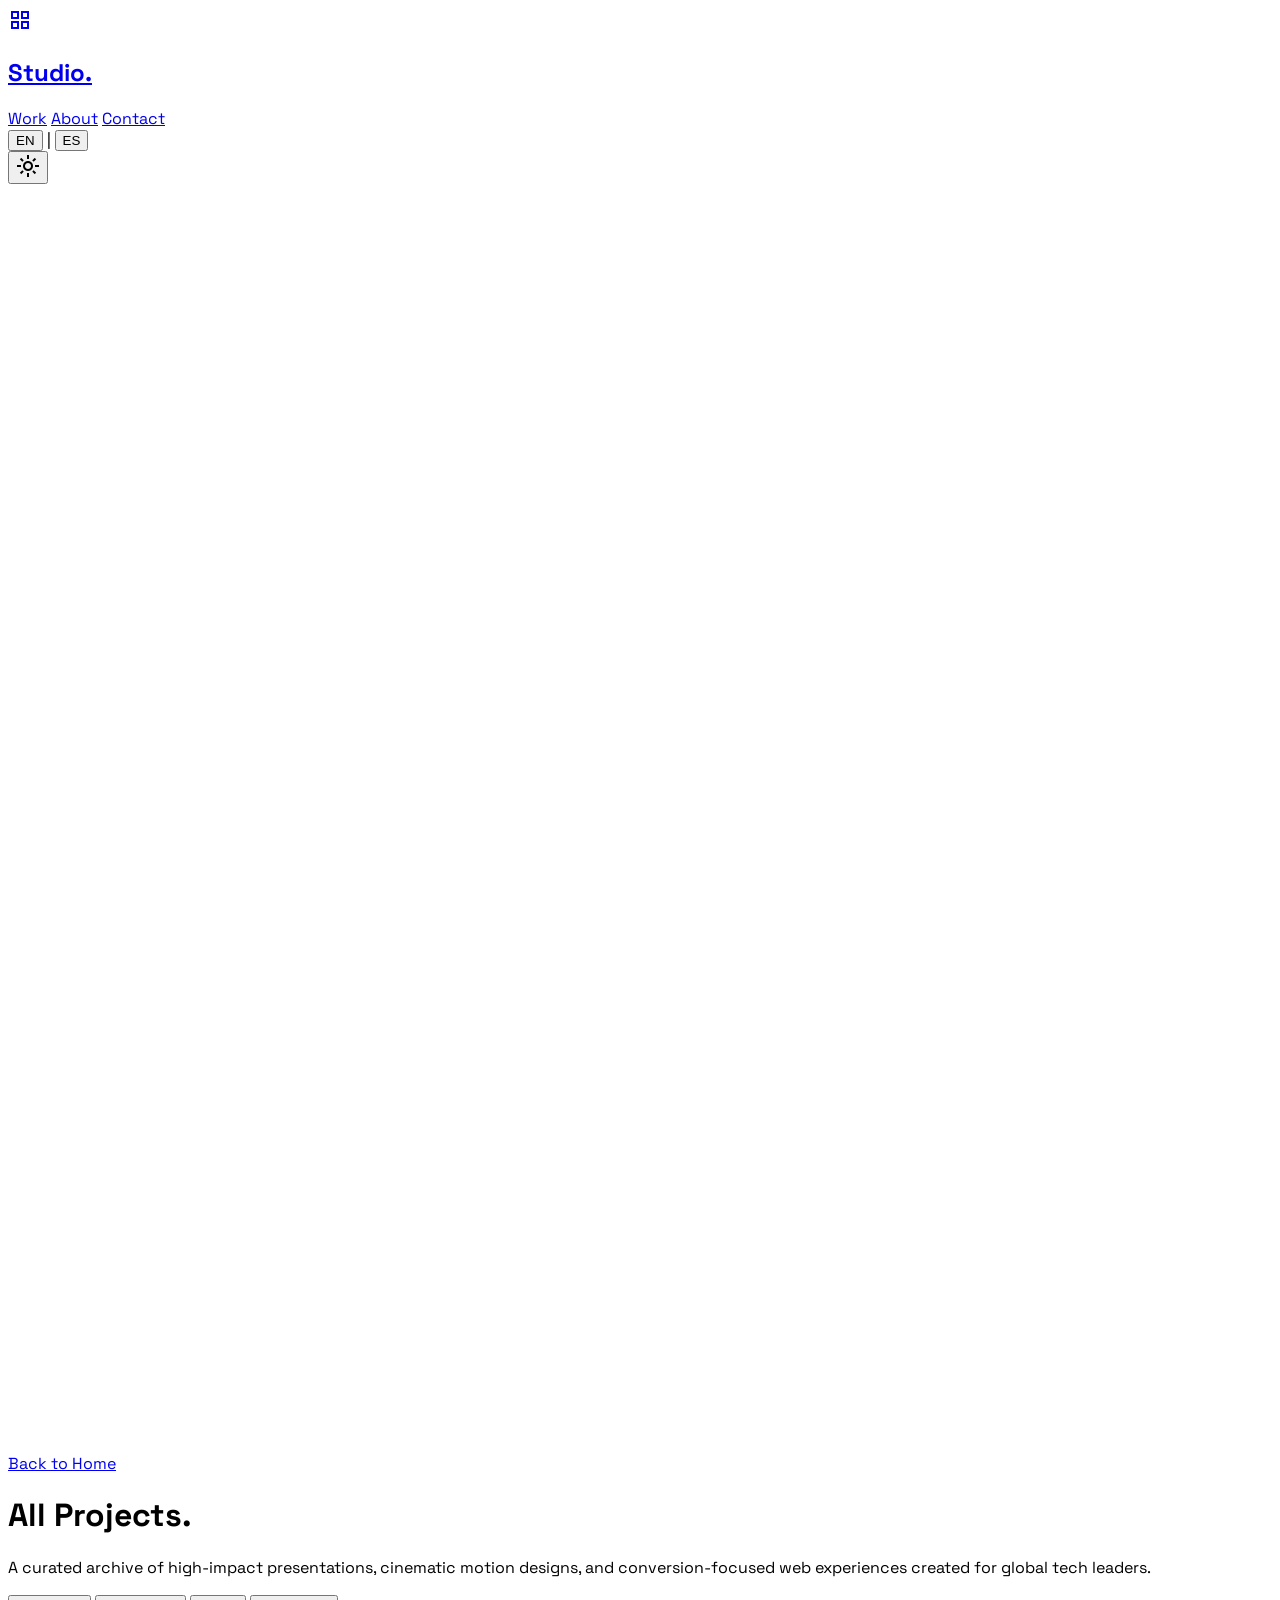
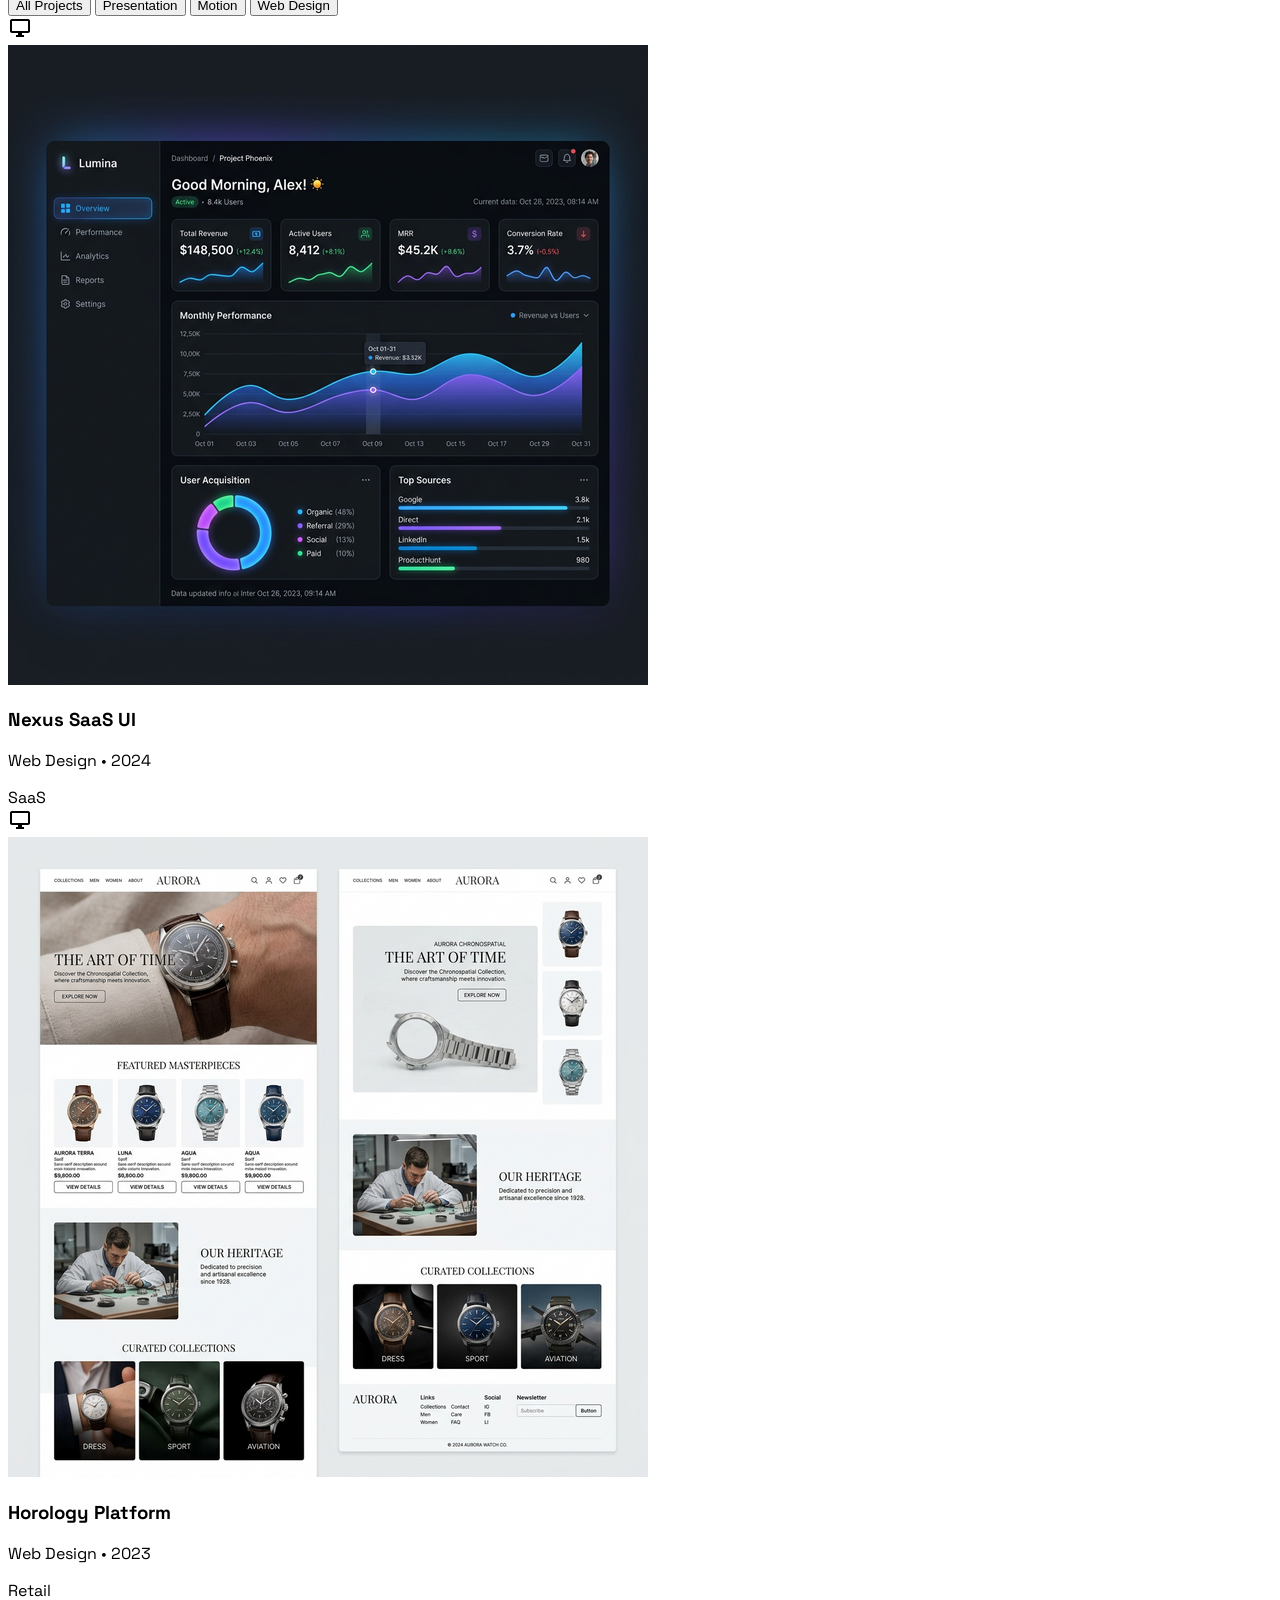
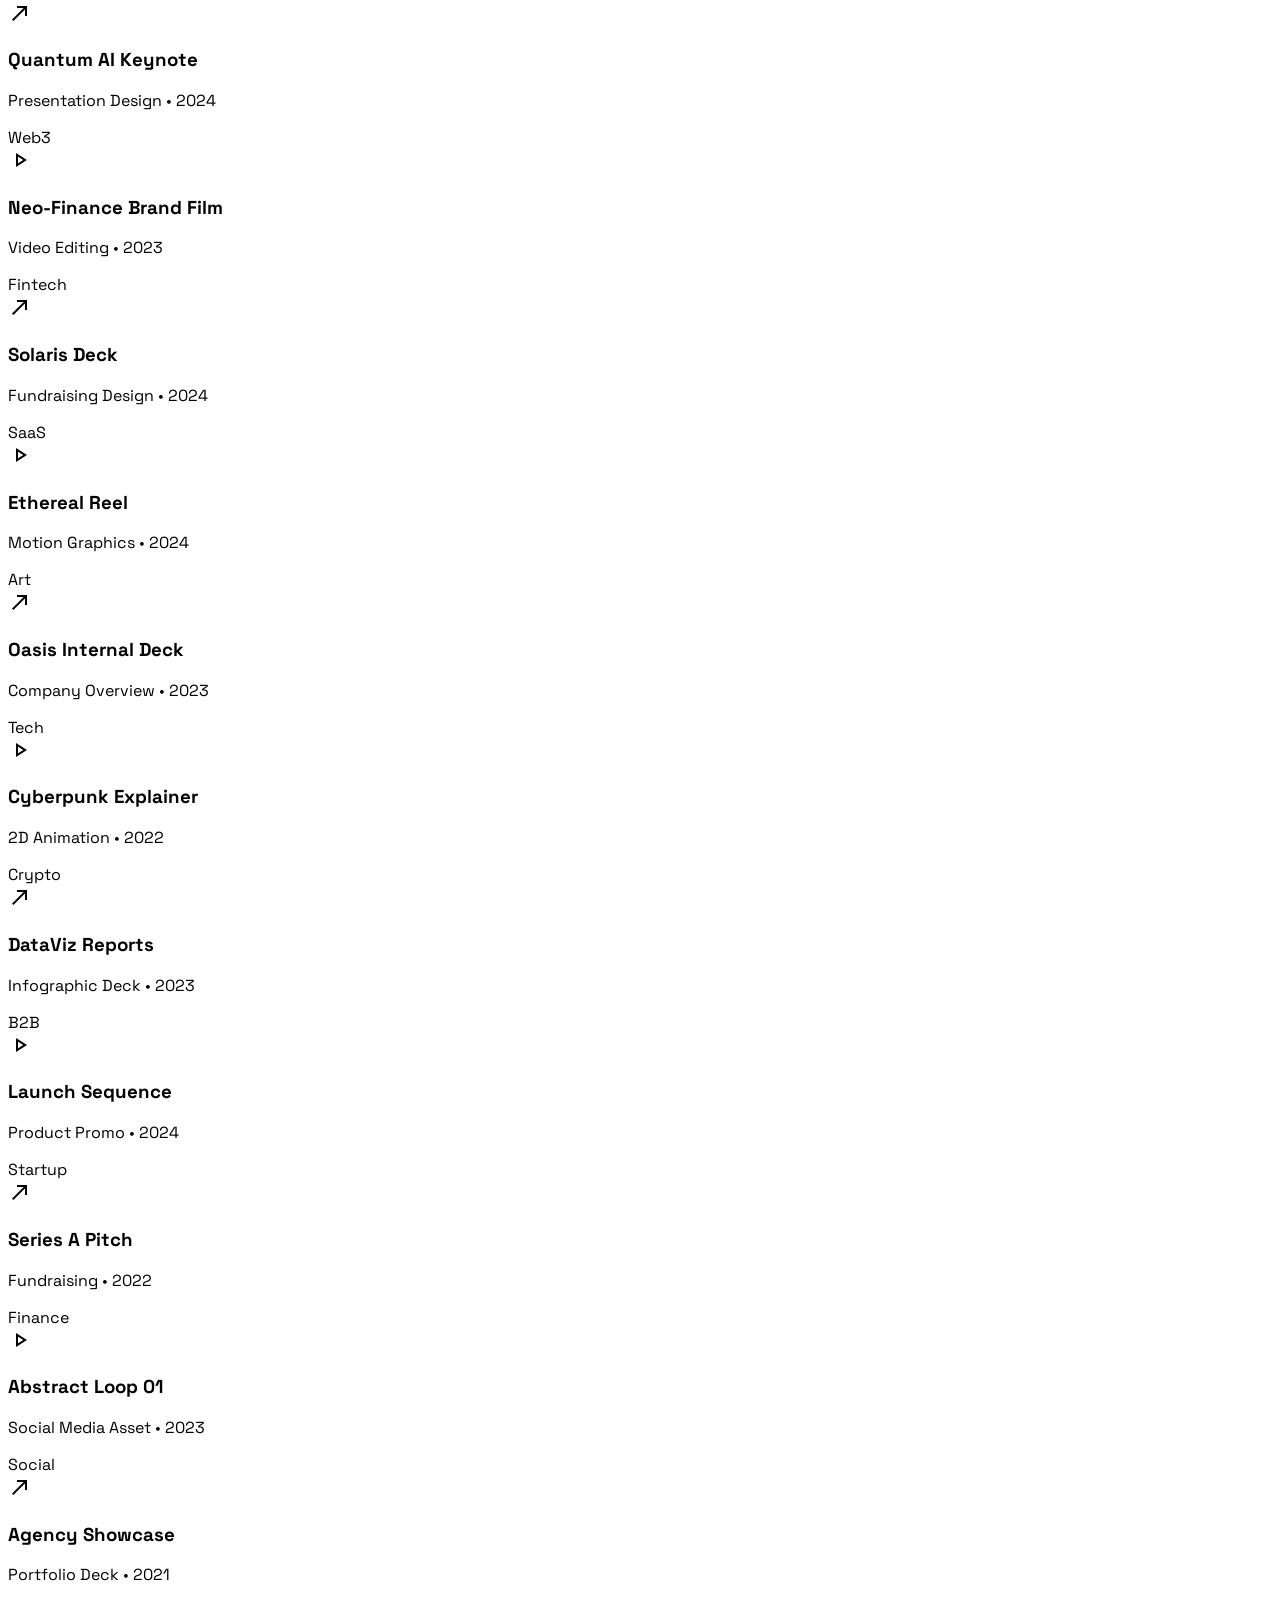
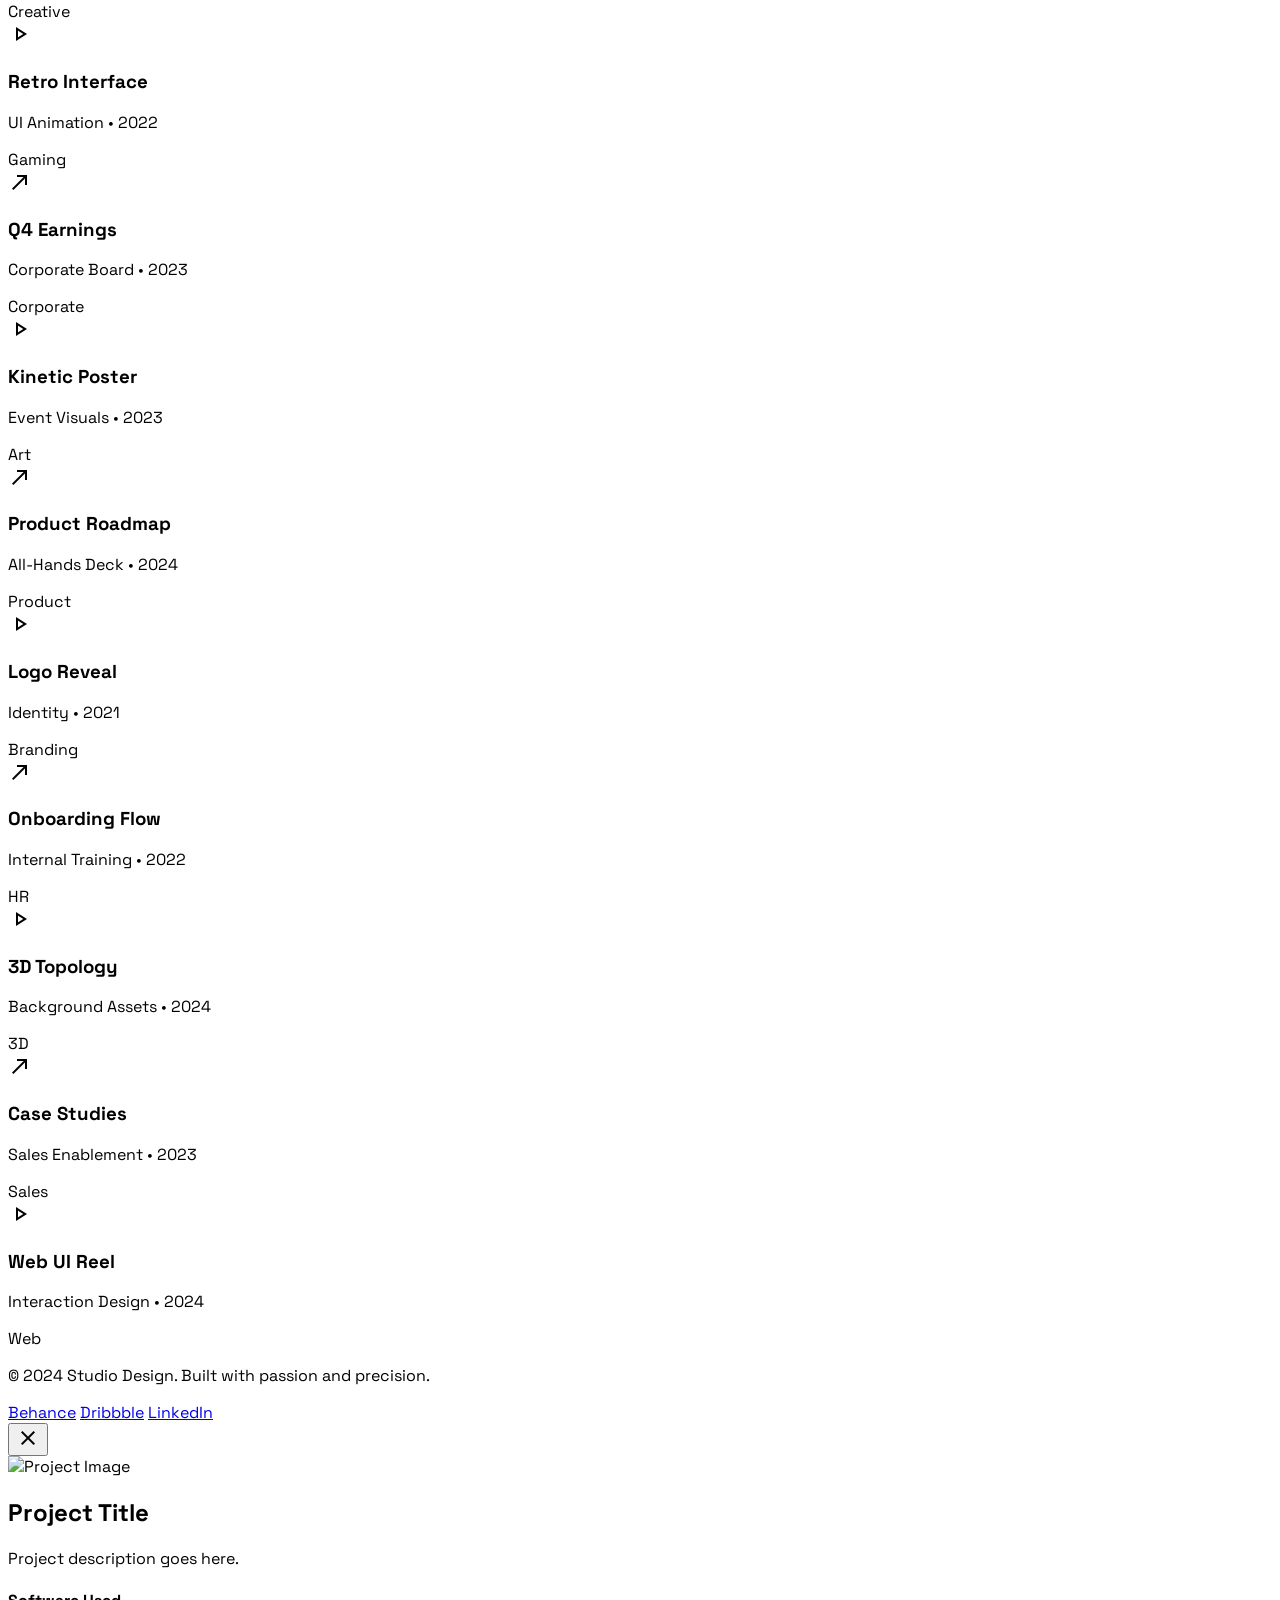
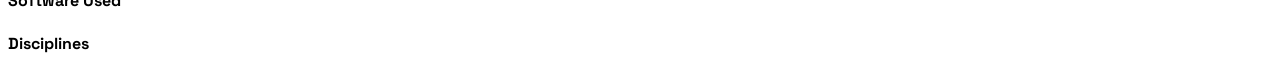
==== commit bea85973: "Full Portfolio Modernization: Hero Section, Cinematic Showcase, and Bilingual Fixes" ====
--- a/portfolio.html
+++ b/portfolio.html
@@ -23,61 +23,143 @@
     <nav
         class="sticky top-0 z-50 w-full border-b border-slate-200 dark:border-slate-800 bg-background-light/80 dark:bg-background-dark/80 backdrop-blur-md">
         <div class="max-w-7xl mx-auto px-6 h-20 flex items-center justify-between">
-            <a href="code.html" class="flex items-center gap-3 hover:opacity-80 transition-opacity">
+            <a href="index.html" class="flex items-center gap-3 hover:opacity-80 transition-opacity">
                 <div class="size-8 bg-primary rounded-lg flex items-center justify-center text-white">
                     <span class="material-symbols-outlined text-xl">grid_view</span>
                 </div>
                 <h1 class="text-xl font-bold tracking-tight">Studio.</h1>
             </a>
-            <div class="hidden md:flex items-center gap-10">
-                <a class="text-sm font-medium hover:text-primary transition-colors" href="code.html#work">Work</a>
-                <a class="text-sm font-medium hover:text-primary transition-colors" href="code.html#motion">Motion</a>
-                <a class="text-sm font-medium hover:text-primary transition-colors" href="code.html#about">About</a>
-                <a class="text-sm font-medium hover:text-primary transition-colors" href="code.html#contact">Contact</a>
-            </div>
-            <div class="flex items-center gap-4">
+            <div class="hidden md:flex items-center gap-8">
+                <a class="text-sm font-medium hover:text-primary transition-colors tracking-wide" href="index.html#work"
+                    data-i18n="nav.work">Work</a>
+                <a class="text-sm font-medium hover:text-primary transition-colors tracking-wide"
+                    href="index.html#about" data-i18n="nav.about">About</a>
+                <a class="text-sm font-medium hover:text-primary transition-colors tracking-wide"
+                    href="index.html#contact" data-i18n="nav.contact">Contact</a>
+
+                <div class="flex items-center gap-4 ml-4 pl-4 border-l border-slate-200 dark:border-slate-800">
+                    <button class="lang-toggle-btn text-primary font-bold transition-colors hover:text-primary"
+                        data-lang="en">EN</button>
+                    <span class="text-slate-300 dark:text-slate-700">|</span>
+                    <button class="lang-toggle-btn text-slate-400 font-bold transition-colors hover:text-primary"
+                        data-lang="es">ES</button>
+                </div>
+
                 <button id="theme-toggle"
-                    class="p-2 rounded-full hover:bg-slate-200 dark:hover:bg-slate-800 transition-colors">
+                    class="p-2 rounded-full hover:bg-slate-100 dark:hover:bg-slate-800 transition-colors text-slate-600 dark:text-slate-400 ml-2">
                     <span id="theme-icon" class="material-symbols-outlined text-2xl">light_mode</span>
                 </button>
-                <a class="hidden sm:block px-5 py-2.5 bg-primary text-white text-sm font-bold rounded-lg hover:opacity-90 transition-opacity"
-                    href="code.html#contact">
-                    Hire Me
-                </a>
             </div>
         </div>
     </nav>
 
     <!-- All Projects Header -->
-    <div class="pt-24 pb-12 max-w-7xl mx-auto px-6 relative">
-        <div class="absolute inset-0 kinetic-grid opacity-20 pointer-events-none"
-            style="mask-image: linear-gradient(to bottom, black, transparent);"></div>
-        <a href="code.html#work"
-            class="inline-flex items-center gap-2 text-sm font-bold text-slate-500 hover:text-primary transition-colors mb-8 relative z-10">
-            <span class="material-symbols-outlined text-sm">arrow_back</span>
+    <div class="pt-32 pb-20 max-w-7xl mx-auto px-6 relative overflow-visible">
+        <!-- Minimalist Background SVG -->
+        <div class="absolute top-0 right-0 w-1/3 h-full pointer-events-none opacity-20 dark:opacity-10 z-0">
+            <svg viewBox="0 0 200 200" fill="none" xmlns="http://www.w3.org/2000/svg" class="w-full h-full">
+                <circle cx="150" cy="50" r="80" stroke="var(--tw-primary)" stroke-width="0.5" class="animate-float" />
+                <path d="M0 150 Q 50 100 100 150 T 200 150" stroke="var(--tw-primary)" stroke-width="0.5"
+                    class="animate-draw" />
+            </svg>
+        </div>
+
+        <a href="index.html#work"
+            class="inline-flex items-center gap-2 text-sm font-bold text-slate-500 hover:text-primary transition-colors mb-12 relative z-10 group"
+            data-i18n="portfolio.back">
+            <span
+                class="material-symbols-outlined text-sm transition-transform group-hover:-translate-x-1">arrow_back</span>
             Back to Home
         </a>
-        <h1 class="text-5xl md:text-7xl font-bold tracking-tighter mb-6 relative z-10">All <span
-                class="text-primary">Projects</span></h1>
-        <p class="text-xl text-slate-600 dark:text-slate-400 max-w-2xl leading-relaxed relative z-10">
-            Explore the complete archive of presentation designs, kinetic motion reels, and brand films crafted over the
-            years.
-        </p>
+        <div class="max-w-4xl relative z-10">
+            <h1 class="text-6xl md:text-8xl font-bold tracking-tighter mb-8 text-slate-900 dark:text-white">
+                <span data-i18n="portfolio.title.part1">All </span><span class="text-primary italic"
+                    data-i18n="portfolio.title.part2">Projects.</span>
+            </h1>
+            <p class="text-xl md:text-2xl text-slate-600 dark:text-slate-400 max-w-2xl leading-relaxed"
+                data-i18n="portfolio.subtitle">
+                A curated archive of high-impact presentations, cinematic motion designs, and conversion-focused web
+                experiences created for global tech leaders.
+            </p>
+        </div>
     </div>
 
     <!-- Filter Section -->
     <section class="pb-24 max-w-7xl mx-auto px-6">
         <div class="flex border-b border-slate-200 dark:border-slate-800 mb-12">
             <button data-filter="all"
-                class="filter-btn active pb-4 px-6 border-b-2 border-primary text-primary font-bold text-sm transition-all sm:text-base">All
+                class="filter-btn active pb-4 px-6 border-b-2 border-primary text-primary font-bold text-sm transition-all sm:text-base"
+                data-i18n="work.filter.all">All
                 Projects</button>
             <button data-filter="presentation"
-                class="filter-btn pb-4 px-6 border-b-2 border-transparent text-slate-400 font-bold text-sm hover:text-slate-600 dark:hover:text-slate-200 transition-all sm:text-base">Presentation</button>
+                class="filter-btn pb-4 px-6 border-b-2 border-transparent text-slate-400 font-bold text-sm hover:text-slate-600 dark:hover:text-slate-200 transition-all sm:text-base"
+                data-i18n="work.filter.presentation">Presentation</button>
             <button data-filter="motion"
-                class="filter-btn pb-4 px-6 border-b-2 border-transparent text-slate-400 font-bold text-sm hover:text-slate-600 dark:hover:text-slate-200 transition-all sm:text-base">Motion</button>
+                class="filter-btn pb-4 px-6 border-b-2 border-transparent text-slate-400 font-bold text-sm hover:text-slate-600 dark:hover:text-slate-200 transition-all sm:text-base"
+                data-i18n="work.filter.motion">Motion</button>
+            <button data-filter="web"
+                class="filter-btn pb-4 px-6 border-b-2 border-transparent text-slate-400 font-bold text-sm hover:text-slate-600 dark:hover:text-slate-200 transition-all sm:text-base"
+                data-i18n="work.filter.web">Web
+                Design</button>
         </div>
 
         <div class="grid grid-cols-1 md:grid-cols-2 lg:grid-cols-3 gap-8" id="portfolio-grid">
+            <!-- Project Card Web 1 -->
+            <div class="project-card group cursor-pointer" data-category="web" data-title="Nexus SaaS Architecture"
+                data-description="A comprehensive web design system for a complex enterprise SaaS product. Focus was on creating clear data visualization patterns and a scalable UI component library."
+                data-software="Figma, React, Tailwind CSS" data-disciplines="UI/UX Design, Design Systems"
+                data-image="assets/img/web_dashboard.png">
+                <div
+                    class="relative aspect-video rounded-2xl overflow-hidden mb-6 bg-slate-900 border border-slate-800">
+                    <div
+                        class="absolute inset-0 bg-primary/20 opacity-0 group-hover:opacity-100 transition-opacity z-10 flex items-center justify-center">
+                        <div
+                            class="size-16 bg-white rounded-full flex items-center justify-center scale-75 group-hover:scale-100 transition-transform duration-300 shadow-xl">
+                            <span class="material-symbols-outlined text-primary text-3xl">desktop_windows</span>
+                        </div>
+                    </div>
+                    <img src="assets/img/web_dashboard.png"
+                        class="w-full h-full object-cover transition-transform duration-700 group-hover:scale-105"
+                        alt="SaaS Dashboard Design">
+                </div>
+                <div class="flex justify-between items-start">
+                    <div>
+                        <h3 class="text-xl font-bold mb-1">Nexus SaaS UI</h3>
+                        <p class="text-sm text-slate-500 dark:text-slate-400">Web Design • 2024</p>
+                    </div>
+                    <span
+                        class="text-[10px] font-bold uppercase tracking-widest text-primary border border-primary/20 px-2 py-1 rounded-full">SaaS</span>
+                </div>
+            </div>
+
+            <!-- Project Card Web 2 -->
+            <div class="project-card group cursor-pointer" data-category="web" data-title="Horology E-commerce"
+                data-description="A minimalist, high-end e-commerce experience designed for a luxury watch brand. The UI emphasizes white space, crisp typography, and high-fidelity product imagery to drive premium conversions."
+                data-software="Figma, Next.js" data-disciplines="Web Design, E-commerce Strategy"
+                data-image="assets/img/web_ecommerce.png">
+                <div
+                    class="relative aspect-video rounded-2xl overflow-hidden mb-6 bg-white border border-slate-200 dark:border-slate-800">
+                    <div
+                        class="absolute inset-0 bg-primary/20 opacity-0 group-hover:opacity-100 transition-opacity z-10 flex items-center justify-center">
+                        <div
+                            class="size-16 bg-white rounded-full flex items-center justify-center scale-75 group-hover:scale-100 transition-transform duration-300 shadow-xl">
+                            <span class="material-symbols-outlined text-primary text-3xl">desktop_windows</span>
+                        </div>
+                    </div>
+                    <img src="assets/img/web_ecommerce.png"
+                        class="w-full h-full object-cover transition-transform duration-700 group-hover:scale-105"
+                        alt="Luxury E-commerce Design">
+                </div>
+                <div class="flex justify-between items-start">
+                    <div>
+                        <h3 class="text-xl font-bold mb-1">Horology Platform</h3>
+                        <p class="text-sm text-slate-500 dark:text-slate-400">Web Design • 2023</p>
+                    </div>
+                    <span
+                        class="text-[10px] font-bold uppercase tracking-widest text-primary border border-primary/20 px-2 py-1 rounded-full">Retail</span>
+                </div>
+            </div>
+
             <!-- Project 1 (Presentation) -->
             <div class="project-card group cursor-pointer" data-category="presentation" data-title="Quantum AI Keynote"
                 data-description="A visually stunning keynote presentation crafted for a cutting-edge web3 AI platform. The slides translate complex neural network architectures into simple, digestible diagrams the audience can understand."
@@ -622,6 +704,8 @@
         </div>
     </footer>
 
+    <!-- Translations Script before main logic -->
+    <script src="assets/js/translations.js"></script>
     <script src="assets/js/main.js"></script>
 
     <!-- Project Details Modal -->
--- a/assets/css/styles.css
+++ b/assets/css/styles.css
@@ -10,3 +10,38 @@
 .project-card {
     transition: opacity 0.3s ease, transform 0.3s ease;
 }
+
+/* Presentation SVG Animations */
+@keyframes float {
+    0%, 100% { transform: translateY(0px) rotate(0deg); }
+    50% { transform: translateY(-20px) rotate(1deg); }
+}
+
+@keyframes drawPath {
+    to { stroke-dashoffset: 0; }
+}
+
+@keyframes fadeInOut {
+    0%, 100% { opacity: 0.3; transform: scale(0.95); }
+    50% { opacity: 1; transform: scale(1); }
+}
+
+@keyframes slideShift {
+    0%, 100% { transform: translateX(0); }
+    50% { transform: translateX(15px); }
+}
+
+@keyframes beam {
+    0% { transform: scaleX(0); opacity: 0; }
+    50% { transform: scaleX(1); opacity: 0.5; }
+    100% { transform: scaleX(0); opacity: 0; }
+}
+
+.animate-float { animation: float 6s ease-in-out infinite; }
+.animate-draw { stroke-dasharray: 1000; stroke-dashoffset: 1000; animation: drawPath 4s cubic-bezier(0.4, 0, 0.2, 1) forwards infinite; }
+.animate-pulse-slow { animation: fadeInOut 4s ease-in-out infinite; }
+.animate-slide-shift { animation: slideShift 8s ease-in-out infinite; }
+
+.svg-glow {
+    filter: drop-shadow(0 0 8px rgba(13, 89, 242, 0.4));
+}
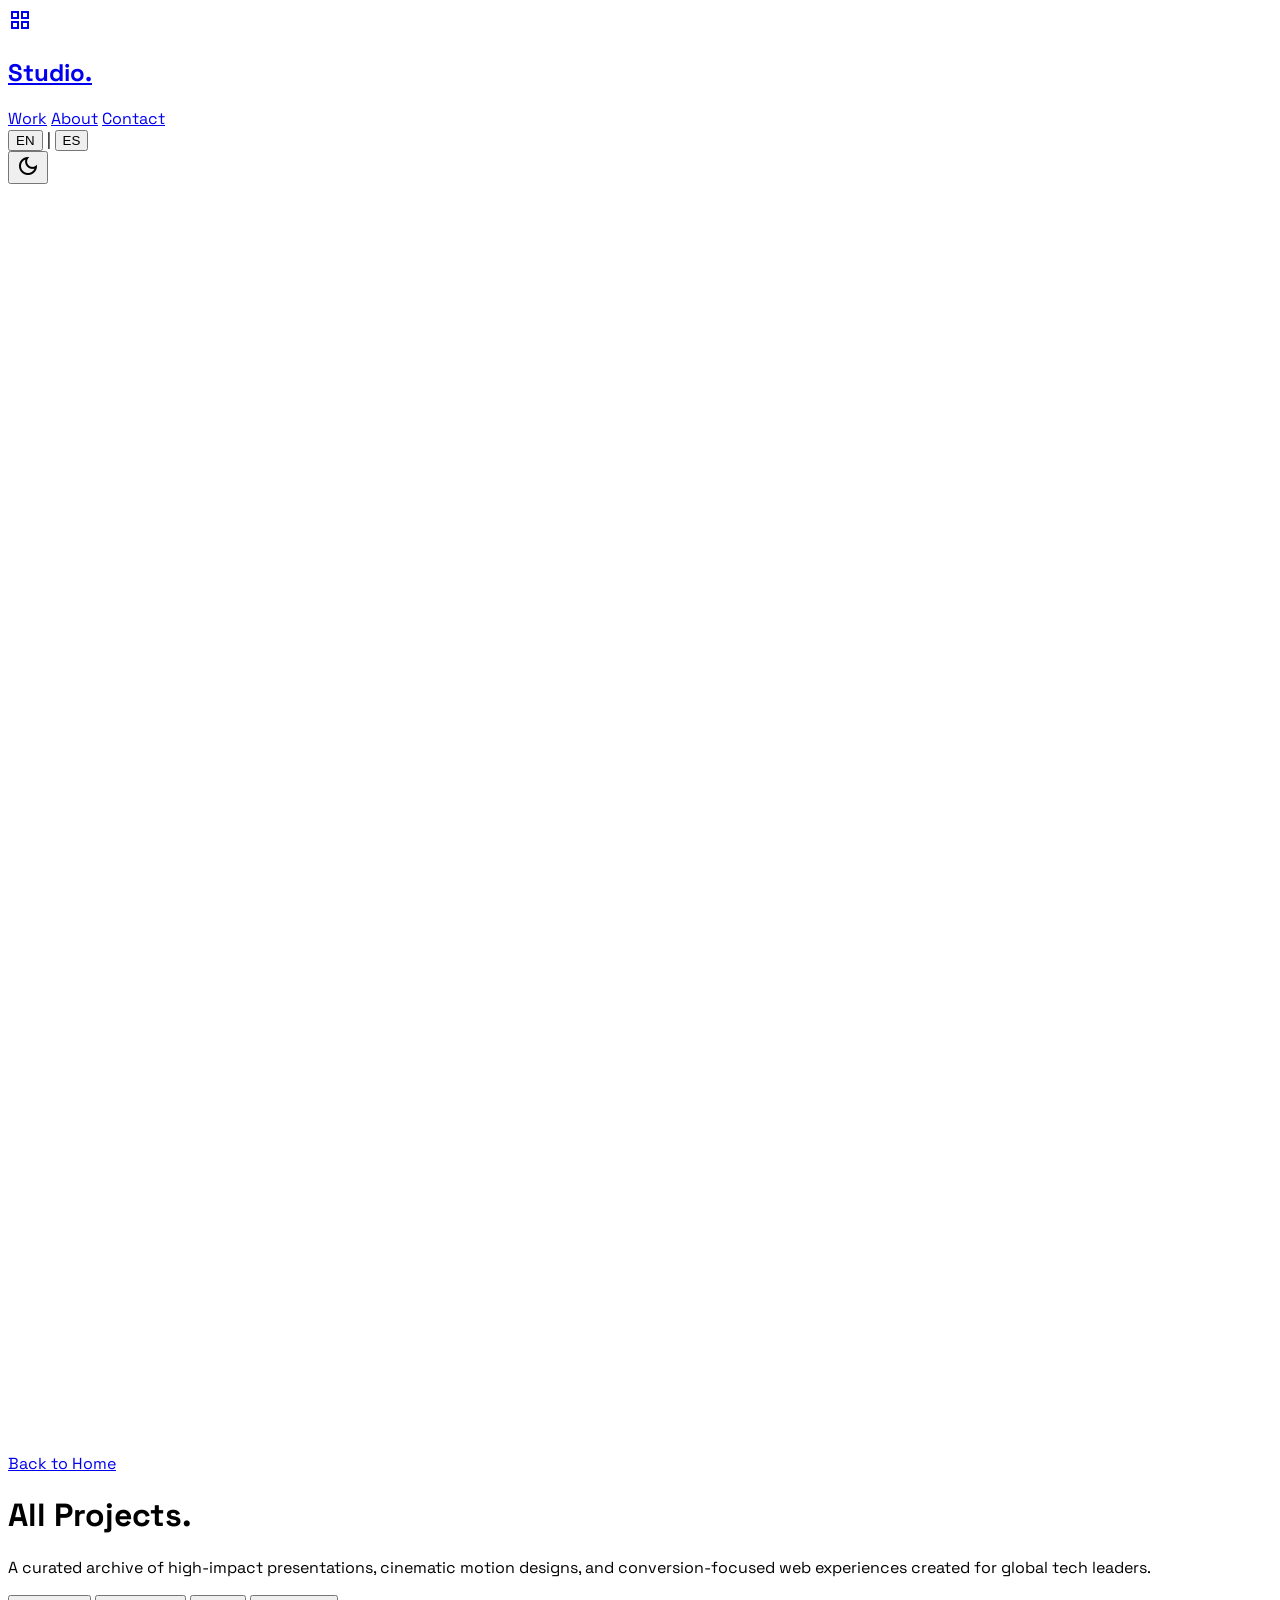
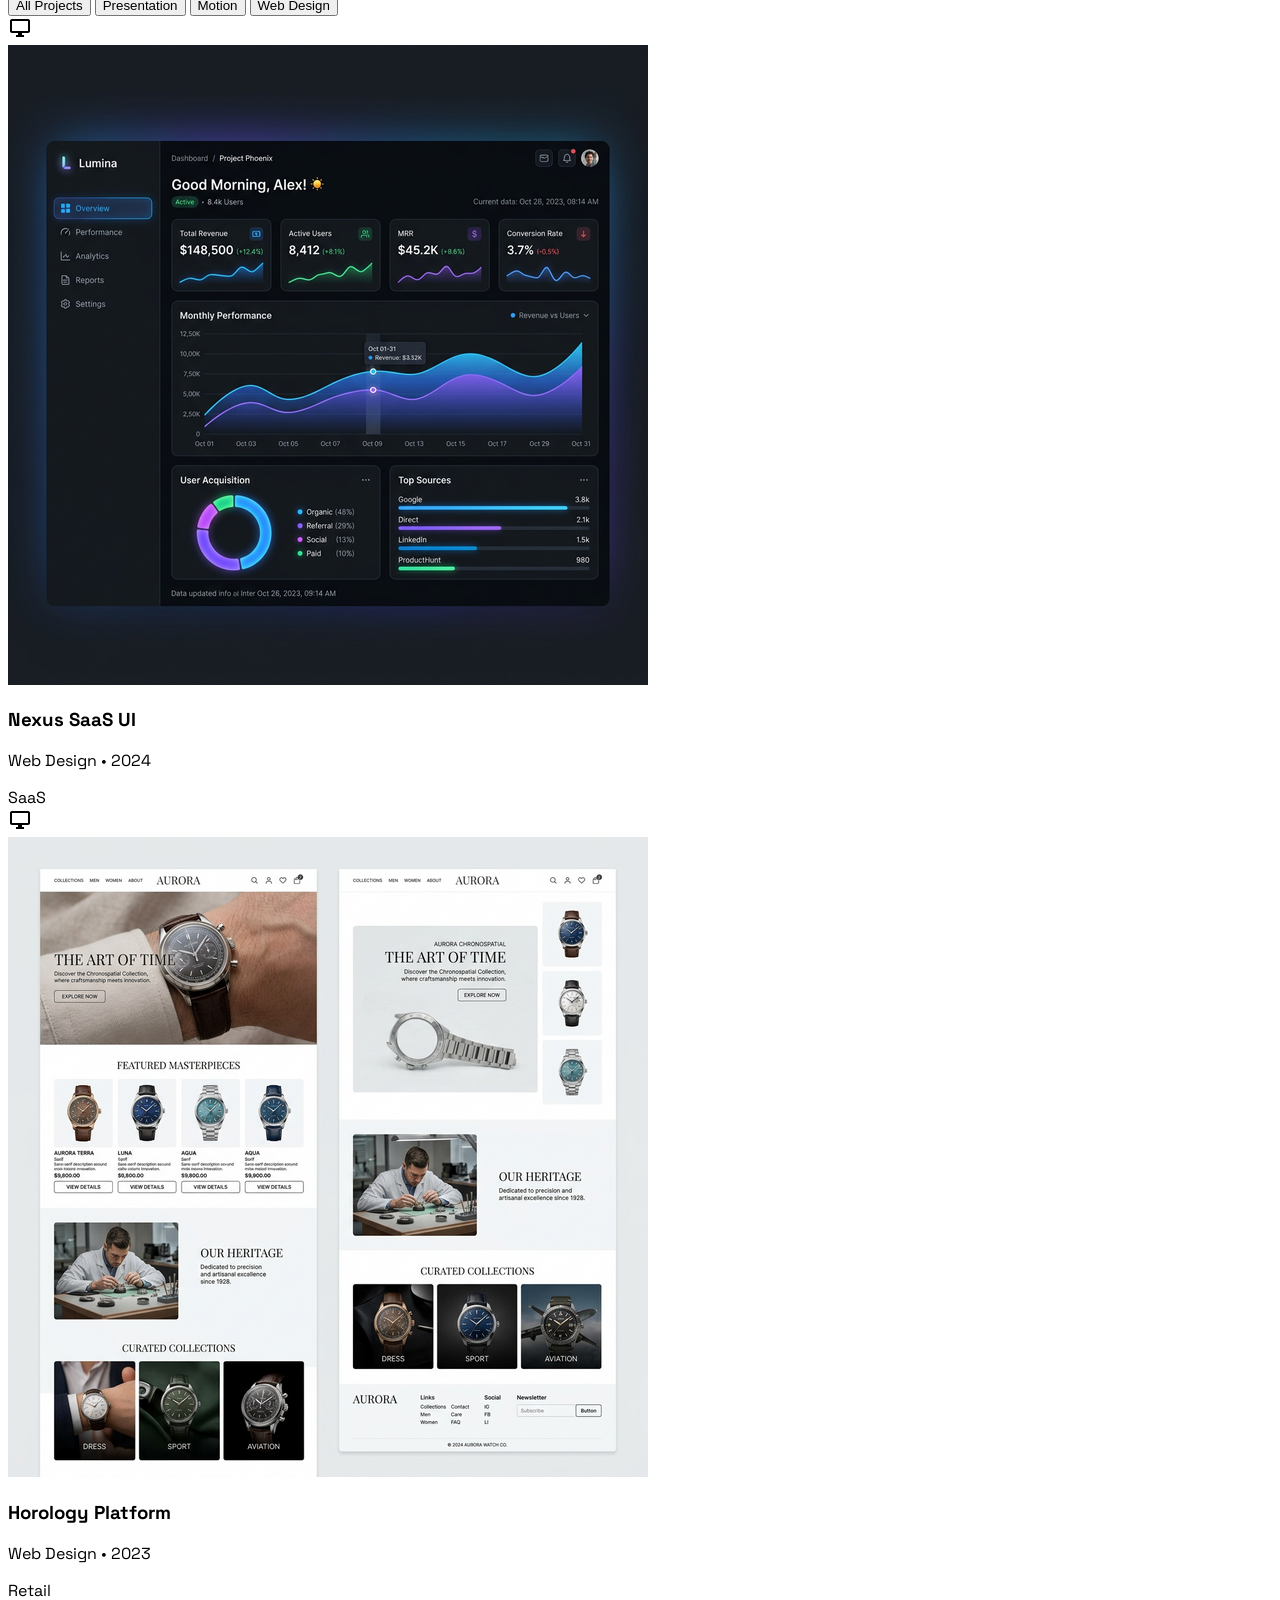
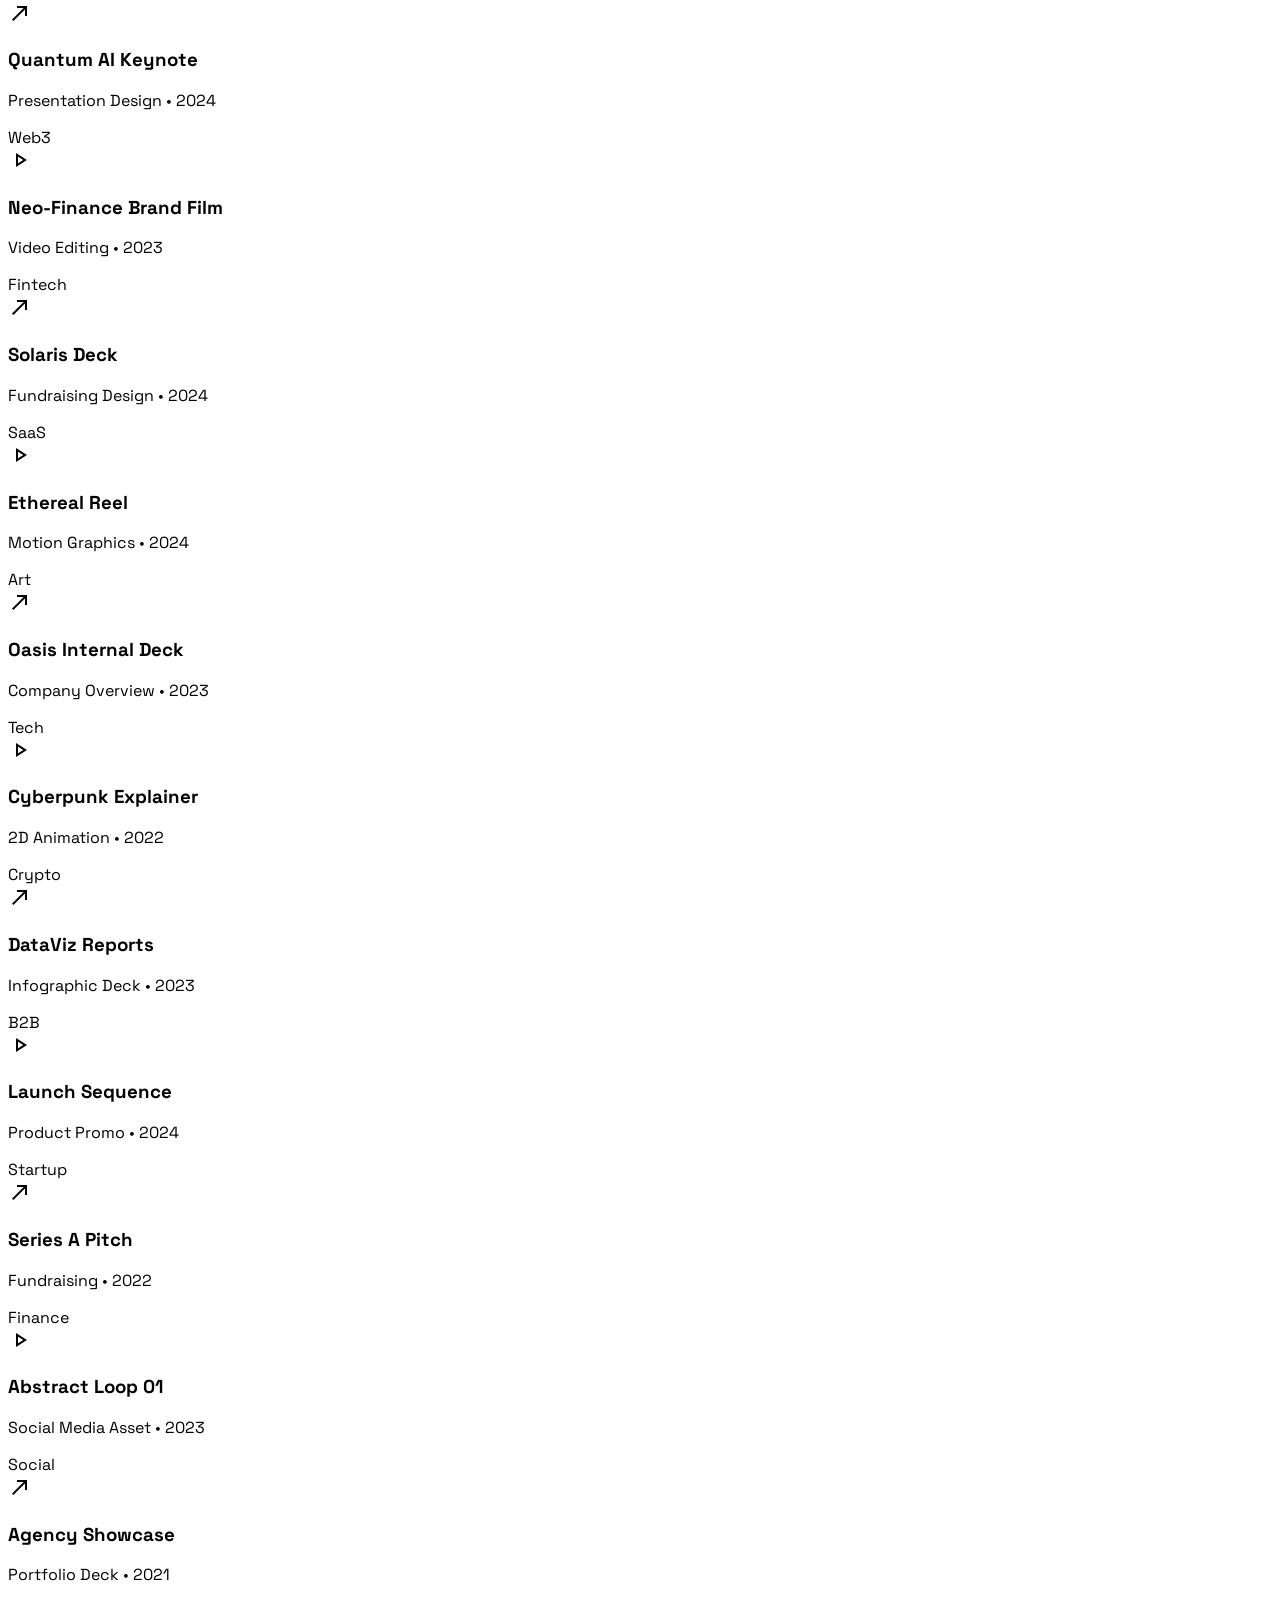
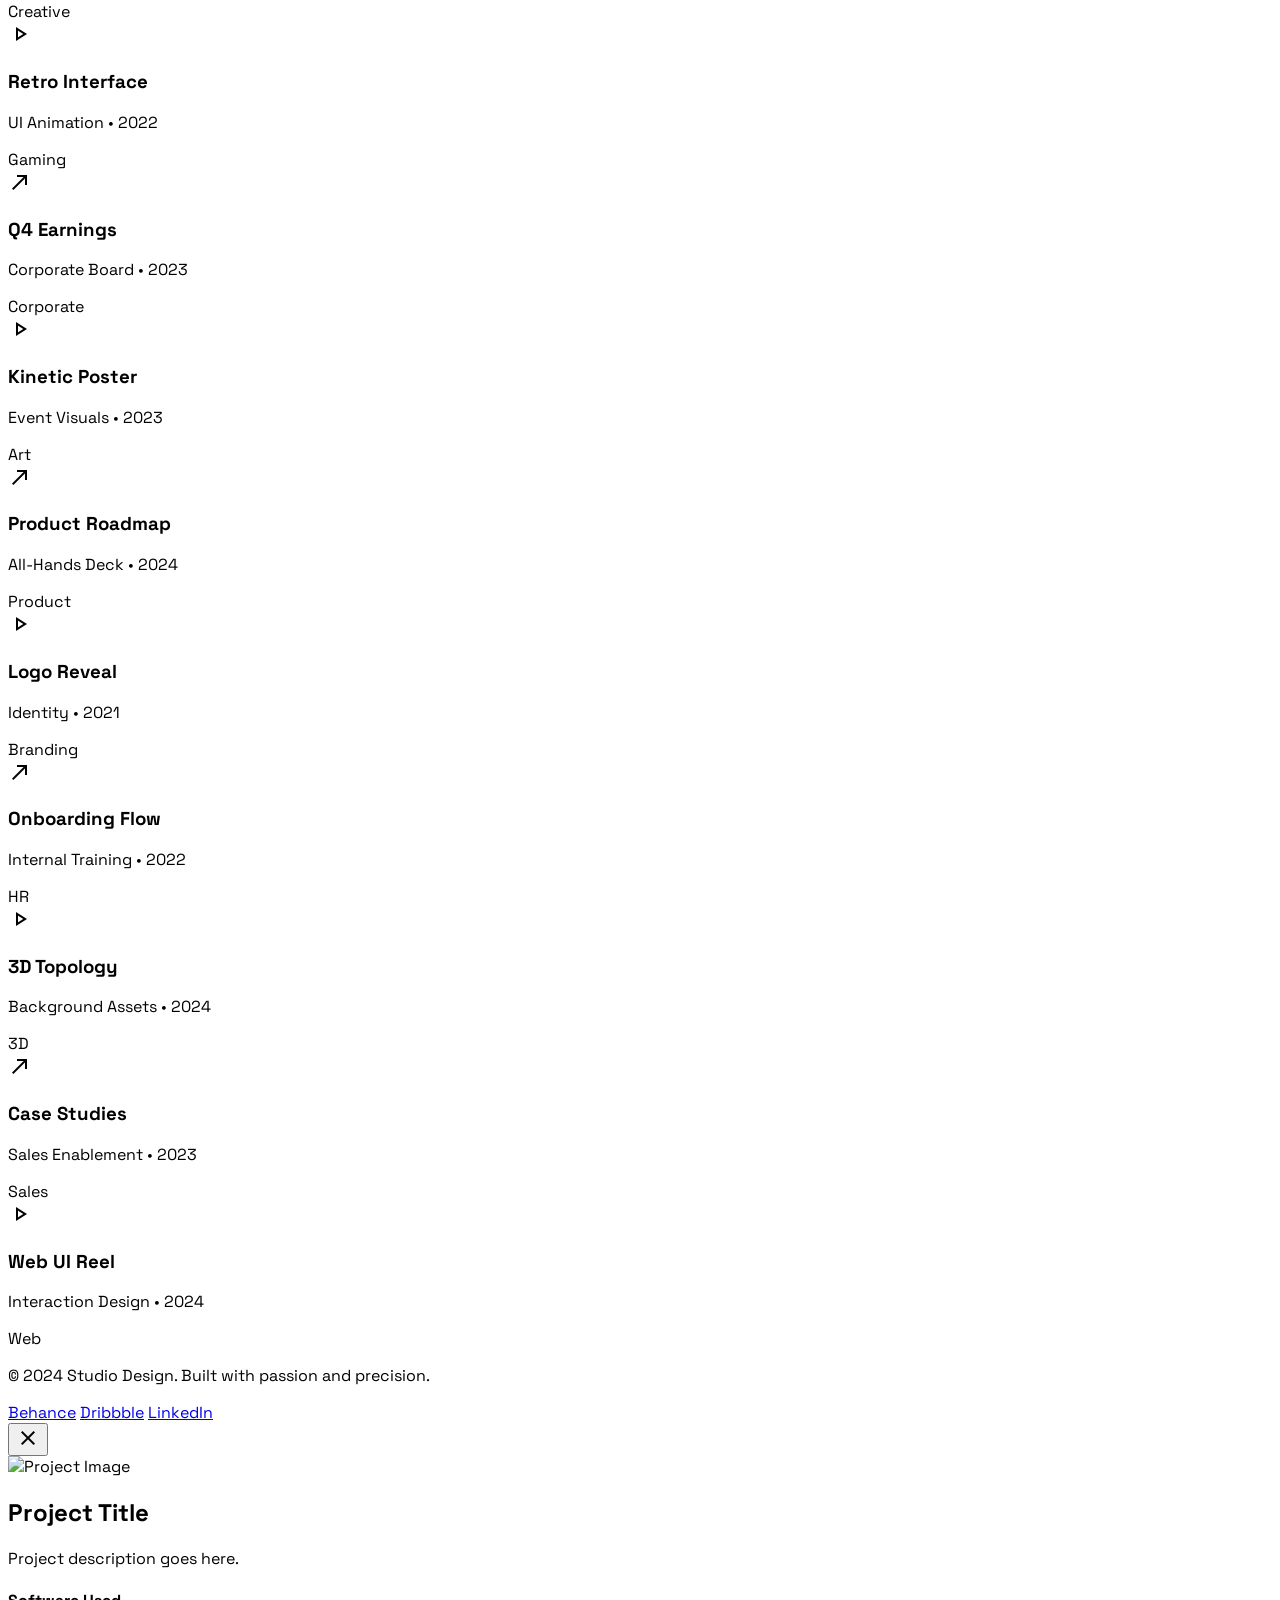
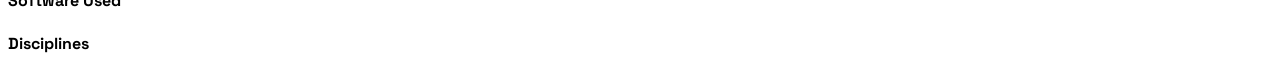
==== commit 9e0b1b27: "Implement and adjust 3D animated cards in hero section" ====
--- a/portfolio.html
+++ b/portfolio.html
@@ -1,6 +1,6 @@
 <!DOCTYPE html>
 
-<html class="dark scroll-smooth scroll-pt-20" lang="en">
+<html class="scroll-smooth scroll-pt-20" lang="en">
 
 <head>
     <meta charset="utf-8" />
